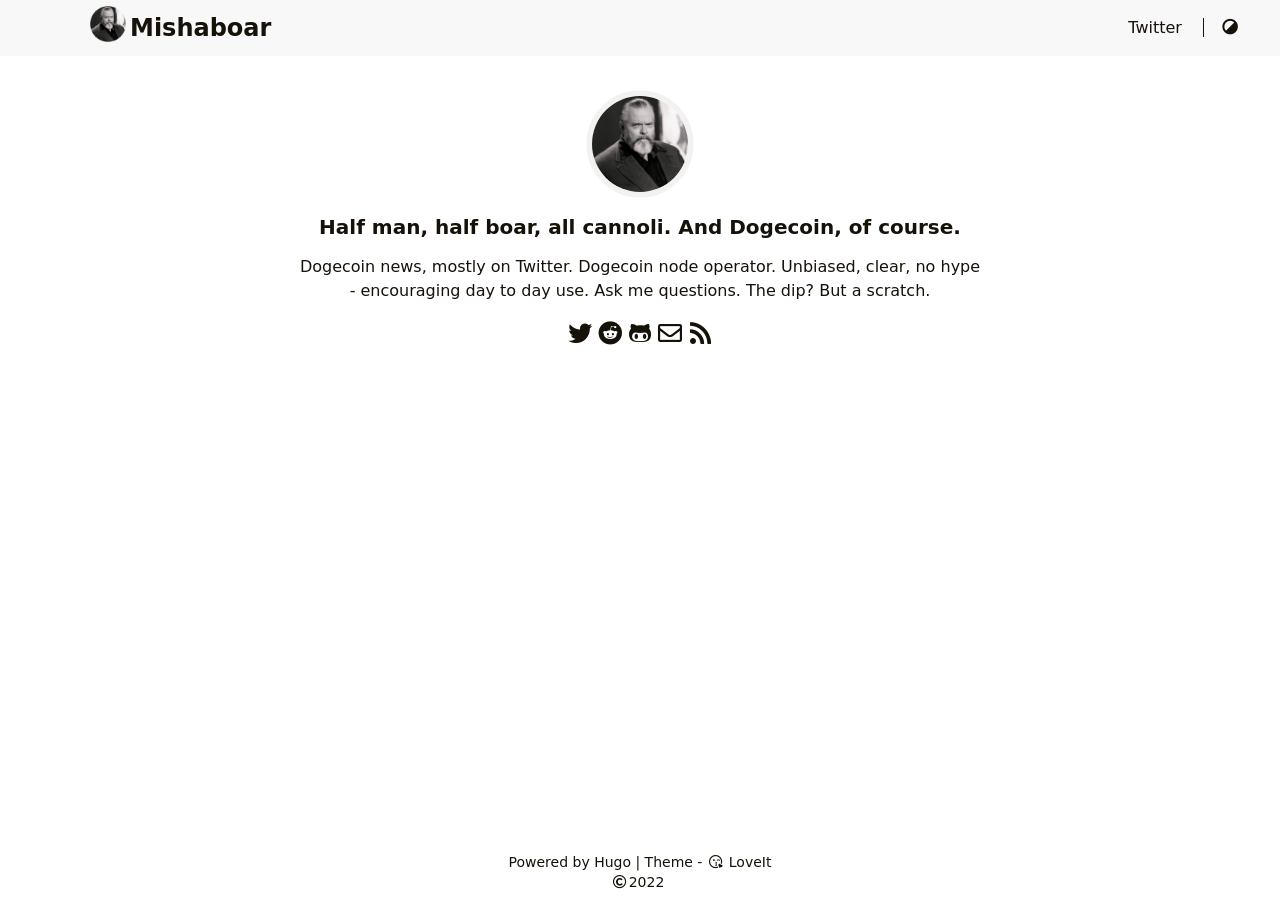
==== index.html @ 0698ad77 "deploy: 605d140dc9fc8129c95aeba8966a17b60a8ecf16" ====
<!doctype html><html lang=en-us><head><meta name=generator content="Hugo 0.96.0"><meta charset=utf-8><meta name=viewport content="width=device-width,initial-scale=1"><meta name=robots content="noodp"><meta http-equiv=x-ua-compatible content="IE=edge, chrome=1"><title>Mishaboar</title><meta name=Description content><meta property="og:title" content="Mishaboar"><meta property="og:description" content><meta property="og:type" content="website"><meta property="og:url" content="http://mishaboar.org/"><meta name=twitter:card content="summary"><meta name=twitter:title content="Mishaboar"><meta name=twitter:description content><meta name=application-name content="Mishaboar"><meta name=apple-mobile-web-app-title content="Mishaboar"><link rel="shortcut icon" type=image/x-icon href=/favicon.ico><link rel=icon type=image/png sizes=32x32 href=/favicon-32x32.png><link rel=icon type=image/png sizes=16x16 href=/favicon-16x16.png><link rel=apple-touch-icon sizes=180x180 href=/apple-touch-icon.png><link rel=manifest href=/site.webmanifest><link rel=canonical href=http://mishaboar.org/><link rel=alternate href=/index.xml type=application/rss+xml title=Mishaboar><link rel=feed href=/index.xml type=application/rss+xml title=Mishaboar><link rel=stylesheet href=/lib/normalize/normalize.min.css><link rel=stylesheet href=/css/style.min.css><link rel=stylesheet href=/lib/fontawesome-free/all.min.css><link rel=stylesheet href=/lib/animate/animate.min.css><script type=application/ld+json>{"@context":"http://schema.org","@type":"WebSite","url":"http:\/\/mishaboar.org\/","inLanguage":"en-us","name":"Mishaboar"}</script></head><body header-desktop=fixed header-mobile=auto><script type=text/javascript>(window.localStorage&&localStorage.getItem("theme")?localStorage.getItem("theme")==="dark":''==="auto"?window.matchMedia("(prefers-color-scheme: dark)").matches:''==="dark")&&document.body.setAttribute("theme","dark")</script><div id=mask></div><div class=wrapper><header class=desktop id=header-desktop><div class=header-wrapper><div class=header-title><a href=/ title=Mishaboar><img class="lazyload logo" src=/svg/loading.min.svg data-src=/images/avatarcircle.png data-srcset="/images/avatarcircle.png, /images/avatarcircle.png 1.5x, /images/avatarcircle.png 2x" data-sizes=auto alt=/images/avatarcircle.png title=/images/avatarcircle.png>Mishaboar</a></div><div class=menu><div class=menu-inner><a class=menu-item href=https://twitter.com/mishaboar/ title="On Twitter" rel="noopener noreffer" target=_blank>Twitter </a><span class="menu-item delimiter"></span><a href=javascript:void(0); class="menu-item theme-switch" title="Switch Theme">
<i class="fas fa-adjust fa-fw"></i></a></div></div></div></header><header class=mobile id=header-mobile><div class=header-container><div class=header-wrapper><div class=header-title><a href=/ title=Mishaboar><img class="lazyload logo" src=/svg/loading.min.svg data-src=/images/avatarcircle.png data-srcset="/images/avatarcircle.png, /images/avatarcircle.png 1.5x, /images/avatarcircle.png 2x" data-sizes=auto alt=/images/avatarcircle.png title=/images/avatarcircle.png>Mishaboar</a></div><div class=menu-toggle id=menu-toggle-mobile><span></span><span></span><span></span></div></div><div class=menu id=menu-mobile><a class=menu-item href=https://twitter.com/mishaboar/ title="On Twitter" rel="noopener noreffer" target=_blank>Twitter</a><a href=javascript:void(0); class="menu-item theme-switch" title="Switch Theme">
<i class="fas fa-adjust fa-fw"></i></a></div></div></header><div class="search-dropdown desktop"><div id=search-dropdown-desktop></div></div><div class="search-dropdown mobile"><div id=search-dropdown-mobile></div></div><main class=main><div class=container><div class="page home" posts><div class=home-profile><div class=home-avatar><a href=https://twitter.com/mishaboar/ title="On Twitter" rel="noopener noreffer" target=_blank><img class=lazyload src=/svg/loading.min.svg data-src=/images/avatar.jpg data-srcset="/images/avatar.jpg, /images/avatar.jpg 1.5x, /images/avatar.jpg 2x" data-sizes=auto alt=/images/avatar.jpg title=/images/avatar.jpg></a></div><h1 class=home-title>Half man, half boar, all cannoli. And Dogecoin, of course.</h1><h2 class=home-subtitle>Dogecoin news, mostly on Twitter. Dogecoin node operator. Unbiased, clear, no hype - encouraging day to day use. Ask me questions. The dip? But a scratch.</h2><div class=links><a href=https://twitter.com/Mishaboar title=Twitter target=_blank rel="noopener noreffer me"><i class="fab fa-twitter fa-fw"></i></a><a href=https://www.reddit.com/user/mishaboar title=Reddit target=_blank rel="noopener noreffer me"><i class="fab fa-reddit fa-fw"></i></a><a href=https://github.com/mishaboar title=GitHub target=_blank rel="noopener noreffer me"><i class="fab fa-github-alt fa-fw"></i></a><a href=mailto:mishaboar@protonmail.com title=Email rel=me><i class="far fa-envelope fa-fw"></i></a><a href=/index.xml title=RSS target=_blank rel="noopener noreffer me"><i class="fas fa-rss fa-fw"></i></a></div></div></div></div></main><footer class=footer><div class=footer-container><div class=footer-line>Powered by <a href=https://gohugo.io/ target=_blank rel="noopener noreffer" title="Hugo 0.96.0">Hugo</a> | Theme - <a href=https://github.com/dillonzq/LoveIt target=_blank rel="noopener noreffer" title="LoveIt 0.2.10"><i class="far fa-kiss-wink-heart fa-fw"></i> LoveIt</a></div><div class=footer-line><i class="far fa-copyright fa-fw"></i><span itemprop=copyrightYear>2022</span><span class=author itemprop=copyrightHolder>&nbsp;<a href=/ target=_blank></a></span></div></div></footer></div><div id=fixed-buttons><a href=# id=back-to-top class=fixed-button title="Back to Top"><i class="fas fa-arrow-up fa-fw"></i>
</a><a href=# id=view-comments class=fixed-button title="View Comments"><i class="fas fa-comment fa-fw"></i></a></div><script type=text/javascript src=/lib/smooth-scroll/smooth-scroll.min.js></script><script type=text/javascript src=/lib/lazysizes/lazysizes.min.js></script><script type=text/javascript src=/lib/clipboard/clipboard.min.js></script><script type=text/javascript>window.config={code:{copyTitle:"Copy to clipboard",maxShownLines:10}}</script><script type=text/javascript src=/js/theme.min.js></script></body></html>
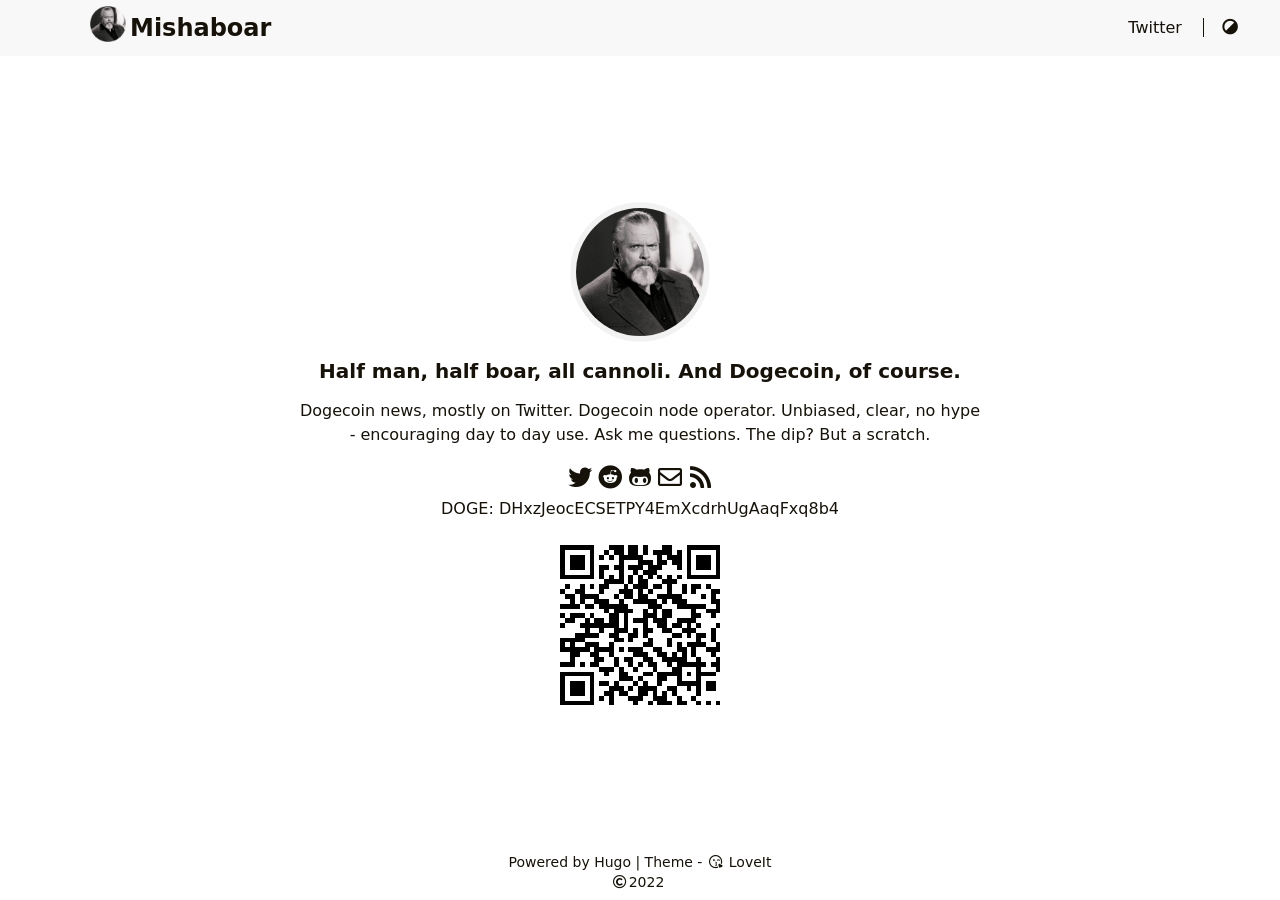
==== commit 562e89de: "deploy: 16e7aa28f2a5f1b173a1ec3cf2cbafde5351d44d" ====
--- a/index.html
+++ b/index.html
@@ -1,4 +1,4 @@
-<!doctype html><html lang=en-us><head><meta name=generator content="Hugo 0.96.0"><meta charset=utf-8><meta name=viewport content="width=device-width,initial-scale=1"><meta name=robots content="noodp"><meta http-equiv=x-ua-compatible content="IE=edge, chrome=1"><title>Mishaboar</title><meta name=Description content><meta property="og:title" content="Mishaboar"><meta property="og:description" content><meta property="og:type" content="website"><meta property="og:url" content="http://mishaboar.org/"><meta name=twitter:card content="summary"><meta name=twitter:title content="Mishaboar"><meta name=twitter:description content><meta name=application-name content="Mishaboar"><meta name=apple-mobile-web-app-title content="Mishaboar"><link rel="shortcut icon" type=image/x-icon href=/favicon.ico><link rel=icon type=image/png sizes=32x32 href=/favicon-32x32.png><link rel=icon type=image/png sizes=16x16 href=/favicon-16x16.png><link rel=apple-touch-icon sizes=180x180 href=/apple-touch-icon.png><link rel=manifest href=/site.webmanifest><link rel=canonical href=http://mishaboar.org/><link rel=alternate href=/index.xml type=application/rss+xml title=Mishaboar><link rel=feed href=/index.xml type=application/rss+xml title=Mishaboar><link rel=stylesheet href=/lib/normalize/normalize.min.css><link rel=stylesheet href=/css/style.min.css><link rel=stylesheet href=/lib/fontawesome-free/all.min.css><link rel=stylesheet href=/lib/animate/animate.min.css><script type=application/ld+json>{"@context":"http://schema.org","@type":"WebSite","url":"http:\/\/mishaboar.org\/","inLanguage":"en-us","name":"Mishaboar"}</script></head><body header-desktop=fixed header-mobile=auto><script type=text/javascript>(window.localStorage&&localStorage.getItem("theme")?localStorage.getItem("theme")==="dark":''==="auto"?window.matchMedia("(prefers-color-scheme: dark)").matches:''==="dark")&&document.body.setAttribute("theme","dark")</script><div id=mask></div><div class=wrapper><header class=desktop id=header-desktop><div class=header-wrapper><div class=header-title><a href=/ title=Mishaboar><img class="lazyload logo" src=/svg/loading.min.svg data-src=/images/avatarcircle.png data-srcset="/images/avatarcircle.png, /images/avatarcircle.png 1.5x, /images/avatarcircle.png 2x" data-sizes=auto alt=/images/avatarcircle.png title=/images/avatarcircle.png>Mishaboar</a></div><div class=menu><div class=menu-inner><a class=menu-item href=https://twitter.com/mishaboar/ title="On Twitter" rel="noopener noreffer" target=_blank>Twitter </a><span class="menu-item delimiter"></span><a href=javascript:void(0); class="menu-item theme-switch" title="Switch Theme">
+<!doctype html><html lang=en-us><head><meta name=generator content="Hugo 0.101.0"><meta charset=utf-8><meta name=viewport content="width=device-width,initial-scale=1"><meta name=robots content="noodp"><meta http-equiv=x-ua-compatible content="IE=edge, chrome=1"><title>Mishaboar</title><meta name=Description content><meta property="og:title" content="Mishaboar"><meta property="og:description" content><meta property="og:type" content="website"><meta property="og:url" content="http://mishaboar.org/"><meta name=twitter:card content="summary"><meta name=twitter:title content="Mishaboar"><meta name=twitter:description content><meta name=application-name content="Mishaboar"><meta name=apple-mobile-web-app-title content="Mishaboar"><link rel="shortcut icon" type=image/x-icon href=/favicon.ico><link rel=icon type=image/png sizes=32x32 href=/favicon-32x32.png><link rel=icon type=image/png sizes=16x16 href=/favicon-16x16.png><link rel=apple-touch-icon sizes=180x180 href=/apple-touch-icon.png><link rel=manifest href=/site.webmanifest><link rel=canonical href=http://mishaboar.org/><link rel=alternate href=/index.xml type=application/rss+xml title=Mishaboar><link rel=feed href=/index.xml type=application/rss+xml title=Mishaboar><link rel=stylesheet href=/lib/normalize/normalize.min.css><link rel=stylesheet href=/css/style.min.css><link rel=stylesheet href=/lib/fontawesome-free/all.min.css><link rel=stylesheet href=/lib/animate/animate.min.css><script type=application/ld+json>{"@context":"http://schema.org","@type":"WebSite","url":"http:\/\/mishaboar.org\/","inLanguage":"en-us","name":"Mishaboar"}</script></head><body header-desktop=fixed header-mobile=auto><script type=text/javascript>(window.localStorage&&localStorage.getItem("theme")?localStorage.getItem("theme")==="dark":""==="auto"?window.matchMedia("(prefers-color-scheme: dark)").matches:""==="dark")&&document.body.setAttribute("theme","dark")</script><div id=mask></div><div class=wrapper><header class=desktop id=header-desktop><div class=header-wrapper><div class=header-title><a href=/ title=Mishaboar><img class="lazyload logo" src=/svg/loading.min.svg data-src=/images/avatarcircle.png data-srcset="/images/avatarcircle.png, /images/avatarcircle.png 1.5x, /images/avatarcircle.png 2x" data-sizes=auto alt=/images/avatarcircle.png title=/images/avatarcircle.png>Mishaboar</a></div><div class=menu><div class=menu-inner><a class=menu-item href=https://twitter.com/mishaboar/ title="On Twitter" rel="noopener noreffer" target=_blank>Twitter </a><span class="menu-item delimiter"></span><a href=javascript:void(0); class="menu-item theme-switch" title="Switch Theme">
 <i class="fas fa-adjust fa-fw"></i></a></div></div></div></header><header class=mobile id=header-mobile><div class=header-container><div class=header-wrapper><div class=header-title><a href=/ title=Mishaboar><img class="lazyload logo" src=/svg/loading.min.svg data-src=/images/avatarcircle.png data-srcset="/images/avatarcircle.png, /images/avatarcircle.png 1.5x, /images/avatarcircle.png 2x" data-sizes=auto alt=/images/avatarcircle.png title=/images/avatarcircle.png>Mishaboar</a></div><div class=menu-toggle id=menu-toggle-mobile><span></span><span></span><span></span></div></div><div class=menu id=menu-mobile><a class=menu-item href=https://twitter.com/mishaboar/ title="On Twitter" rel="noopener noreffer" target=_blank>Twitter</a><a href=javascript:void(0); class="menu-item theme-switch" title="Switch Theme">
-<i class="fas fa-adjust fa-fw"></i></a></div></div></header><div class="search-dropdown desktop"><div id=search-dropdown-desktop></div></div><div class="search-dropdown mobile"><div id=search-dropdown-mobile></div></div><main class=main><div class=container><div class="page home" posts><div class=home-profile><div class=home-avatar><a href=https://twitter.com/mishaboar/ title="On Twitter" rel="noopener noreffer" target=_blank><img class=lazyload src=/svg/loading.min.svg data-src=/images/avatar.jpg data-srcset="/images/avatar.jpg, /images/avatar.jpg 1.5x, /images/avatar.jpg 2x" data-sizes=auto alt=/images/avatar.jpg title=/images/avatar.jpg></a></div><h1 class=home-title>Half man, half boar, all cannoli. And Dogecoin, of course.</h1><h2 class=home-subtitle>Dogecoin news, mostly on Twitter. Dogecoin node operator. Unbiased, clear, no hype - encouraging day to day use. Ask me questions. The dip? But a scratch.</h2><div class=links><a href=https://twitter.com/Mishaboar title=Twitter target=_blank rel="noopener noreffer me"><i class="fab fa-twitter fa-fw"></i></a><a href=https://www.reddit.com/user/mishaboar title=Reddit target=_blank rel="noopener noreffer me"><i class="fab fa-reddit fa-fw"></i></a><a href=https://github.com/mishaboar title=GitHub target=_blank rel="noopener noreffer me"><i class="fab fa-github-alt fa-fw"></i></a><a href=mailto:mishaboar@protonmail.com title=Email rel=me><i class="far fa-envelope fa-fw"></i></a><a href=/index.xml title=RSS target=_blank rel="noopener noreffer me"><i class="fas fa-rss fa-fw"></i></a></div></div></div></div></main><footer class=footer><div class=footer-container><div class=footer-line>Powered by <a href=https://gohugo.io/ target=_blank rel="noopener noreffer" title="Hugo 0.96.0">Hugo</a> | Theme - <a href=https://github.com/dillonzq/LoveIt target=_blank rel="noopener noreffer" title="LoveIt 0.2.10"><i class="far fa-kiss-wink-heart fa-fw"></i> LoveIt</a></div><div class=footer-line><i class="far fa-copyright fa-fw"></i><span itemprop=copyrightYear>2022</span><span class=author itemprop=copyrightHolder>&nbsp;<a href=/ target=_blank></a></span></div></div></footer></div><div id=fixed-buttons><a href=# id=back-to-top class=fixed-button title="Back to Top"><i class="fas fa-arrow-up fa-fw"></i>
+<i class="fas fa-adjust fa-fw"></i></a></div></div></header><div class="search-dropdown desktop"><div id=search-dropdown-desktop></div></div><div class="search-dropdown mobile"><div id=search-dropdown-mobile></div></div><main class=main><div class=container><div class="page home"><div class=home-profile><div class=home-avatar><a href=https://twitter.com/mishaboar/ title="On Twitter" rel="noopener noreffer" target=_blank><img class=lazyload src=/svg/loading.min.svg data-src=/images/avatar.jpg data-srcset="/images/avatar.jpg, /images/avatar.jpg 1.5x, /images/avatar.jpg 2x" data-sizes=auto alt=/images/avatar.jpg title=/images/avatar.jpg></a></div><h1 class=home-title>Half man, half boar, all cannoli. And Dogecoin, of course.</h1><h2 class=home-subtitle>Dogecoin news, mostly on Twitter. Dogecoin node operator. Unbiased, clear, no hype - encouraging day to day use. Ask me questions. The dip? But a scratch.</h2><div class=links><a href=https://twitter.com/Mishaboar title=Twitter target=_blank rel="noopener noreffer me"><i class="fab fa-twitter fa-fw"></i></a><a href=https://www.reddit.com/user/mishaboar title=Reddit target=_blank rel="noopener noreffer me"><i class="fab fa-reddit fa-fw"></i></a><a href=https://github.com/mishaboar title=GitHub target=_blank rel="noopener noreffer me"><i class="fab fa-github-alt fa-fw"></i></a><a href=mailto:mishaboar@protonmail.com title=Email rel=me><i class="far fa-envelope fa-fw"></i></a><a href=/index.xml title=RSS target=_blank rel="noopener noreffer me"><i class="fas fa-rss fa-fw"></i></a></div><div class=single><div class=content id=content>DOGE: DHxzJeocECSETPY4EmXcdrhUgAaqFxq8b4<br><img class=lazy src=/images/qr.png data-src=/images/qr.png alt=Image></div></div></div></div></div></main><footer class=footer><div class=footer-container><div class=footer-line>Powered by <a href=https://gohugo.io/ target=_blank rel="noopener noreffer" title="Hugo 0.101.0">Hugo</a> | Theme - <a href=https://github.com/dillonzq/LoveIt target=_blank rel="noopener noreffer" title="LoveIt 0.2.10"><i class="far fa-kiss-wink-heart fa-fw"></i> LoveIt</a></div><div class=footer-line><i class="far fa-copyright fa-fw"></i><span itemprop=copyrightYear>2022</span><span class=author itemprop=copyrightHolder>&nbsp;<a href=/ target=_blank></a></span></div></div></footer></div><div id=fixed-buttons><a href=# id=back-to-top class=fixed-button title="Back to Top"><i class="fas fa-arrow-up fa-fw"></i>
 </a><a href=# id=view-comments class=fixed-button title="View Comments"><i class="fas fa-comment fa-fw"></i></a></div><script type=text/javascript src=/lib/smooth-scroll/smooth-scroll.min.js></script><script type=text/javascript src=/lib/lazysizes/lazysizes.min.js></script><script type=text/javascript src=/lib/clipboard/clipboard.min.js></script><script type=text/javascript>window.config={code:{copyTitle:"Copy to clipboard",maxShownLines:10}}</script><script type=text/javascript src=/js/theme.min.js></script></body></html>
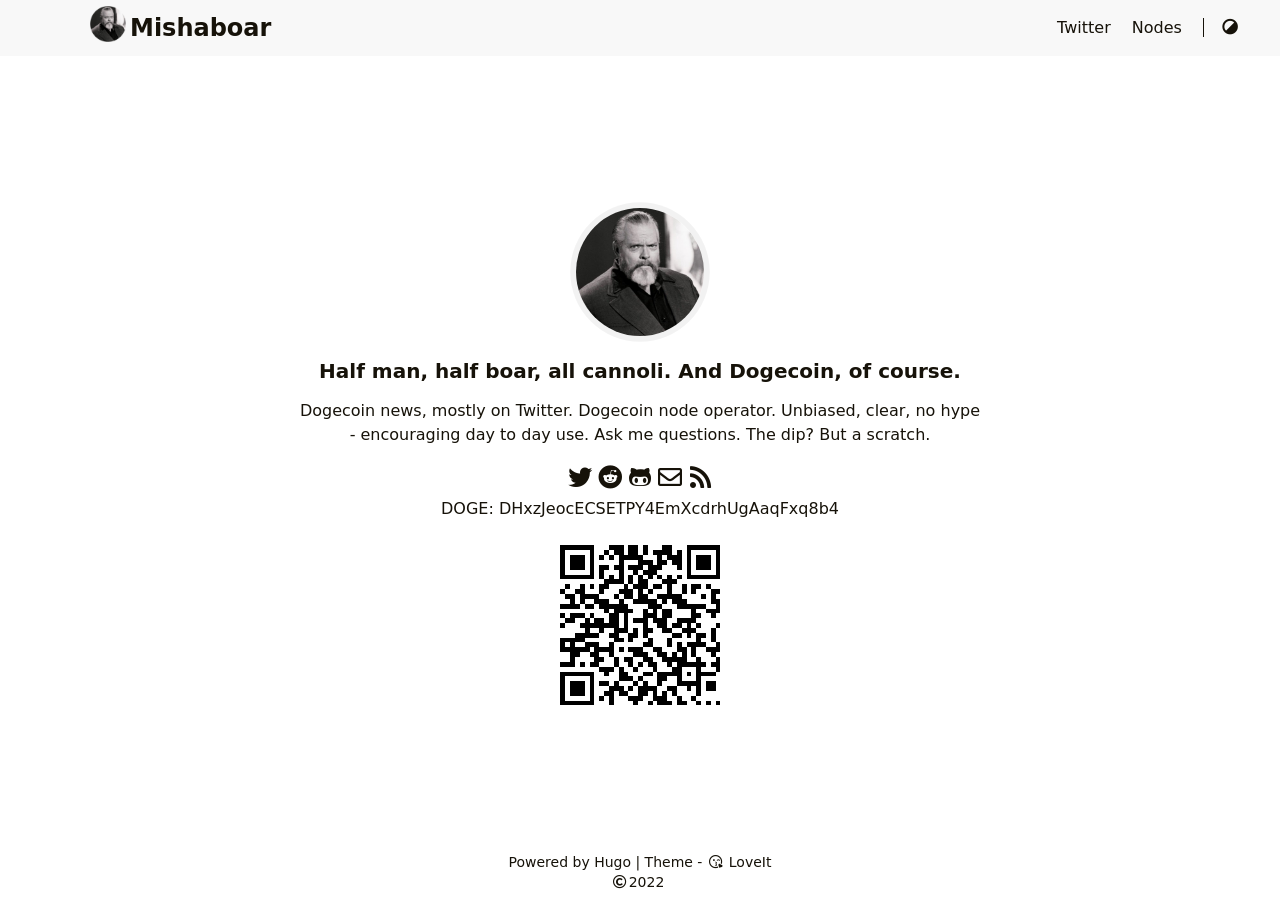
==== commit 1bcf46d0: "deploy: d89f5fe80a4651eb598e791f1cb27b2f8cdc40c7" ====
--- a/index.html
+++ b/index.html
@@ -1,4 +1,4 @@
-<!doctype html><html lang=en-us><head><meta name=generator content="Hugo 0.101.0"><meta charset=utf-8><meta name=viewport content="width=device-width,initial-scale=1"><meta name=robots content="noodp"><meta http-equiv=x-ua-compatible content="IE=edge, chrome=1"><title>Mishaboar</title><meta name=Description content><meta property="og:title" content="Mishaboar"><meta property="og:description" content><meta property="og:type" content="website"><meta property="og:url" content="http://mishaboar.org/"><meta name=twitter:card content="summary"><meta name=twitter:title content="Mishaboar"><meta name=twitter:description content><meta name=application-name content="Mishaboar"><meta name=apple-mobile-web-app-title content="Mishaboar"><link rel="shortcut icon" type=image/x-icon href=/favicon.ico><link rel=icon type=image/png sizes=32x32 href=/favicon-32x32.png><link rel=icon type=image/png sizes=16x16 href=/favicon-16x16.png><link rel=apple-touch-icon sizes=180x180 href=/apple-touch-icon.png><link rel=manifest href=/site.webmanifest><link rel=canonical href=http://mishaboar.org/><link rel=alternate href=/index.xml type=application/rss+xml title=Mishaboar><link rel=feed href=/index.xml type=application/rss+xml title=Mishaboar><link rel=stylesheet href=/lib/normalize/normalize.min.css><link rel=stylesheet href=/css/style.min.css><link rel=stylesheet href=/lib/fontawesome-free/all.min.css><link rel=stylesheet href=/lib/animate/animate.min.css><script type=application/ld+json>{"@context":"http://schema.org","@type":"WebSite","url":"http:\/\/mishaboar.org\/","inLanguage":"en-us","name":"Mishaboar"}</script></head><body header-desktop=fixed header-mobile=auto><script type=text/javascript>(window.localStorage&&localStorage.getItem("theme")?localStorage.getItem("theme")==="dark":""==="auto"?window.matchMedia("(prefers-color-scheme: dark)").matches:""==="dark")&&document.body.setAttribute("theme","dark")</script><div id=mask></div><div class=wrapper><header class=desktop id=header-desktop><div class=header-wrapper><div class=header-title><a href=/ title=Mishaboar><img class="lazyload logo" src=/svg/loading.min.svg data-src=/images/avatarcircle.png data-srcset="/images/avatarcircle.png, /images/avatarcircle.png 1.5x, /images/avatarcircle.png 2x" data-sizes=auto alt=/images/avatarcircle.png title=/images/avatarcircle.png>Mishaboar</a></div><div class=menu><div class=menu-inner><a class=menu-item href=https://twitter.com/mishaboar/ title="On Twitter" rel="noopener noreffer" target=_blank>Twitter </a><span class="menu-item delimiter"></span><a href=javascript:void(0); class="menu-item theme-switch" title="Switch Theme">
-<i class="fas fa-adjust fa-fw"></i></a></div></div></div></header><header class=mobile id=header-mobile><div class=header-container><div class=header-wrapper><div class=header-title><a href=/ title=Mishaboar><img class="lazyload logo" src=/svg/loading.min.svg data-src=/images/avatarcircle.png data-srcset="/images/avatarcircle.png, /images/avatarcircle.png 1.5x, /images/avatarcircle.png 2x" data-sizes=auto alt=/images/avatarcircle.png title=/images/avatarcircle.png>Mishaboar</a></div><div class=menu-toggle id=menu-toggle-mobile><span></span><span></span><span></span></div></div><div class=menu id=menu-mobile><a class=menu-item href=https://twitter.com/mishaboar/ title="On Twitter" rel="noopener noreffer" target=_blank>Twitter</a><a href=javascript:void(0); class="menu-item theme-switch" title="Switch Theme">
+<!doctype html><html lang=en-us><head><meta name=generator content="Hugo 0.101.0"><meta charset=utf-8><meta name=viewport content="width=device-width,initial-scale=1"><meta name=robots content="noodp"><meta http-equiv=x-ua-compatible content="IE=edge, chrome=1"><title>Mishaboar</title><meta name=Description content><meta property="og:title" content="Mishaboar"><meta property="og:description" content><meta property="og:type" content="website"><meta property="og:url" content="http://mishaboar.org/"><meta name=twitter:card content="summary"><meta name=twitter:title content="Mishaboar"><meta name=twitter:description content><meta name=application-name content="Mishaboar"><meta name=apple-mobile-web-app-title content="Mishaboar"><link rel="shortcut icon" type=image/x-icon href=/favicon.ico><link rel=icon type=image/png sizes=32x32 href=/favicon-32x32.png><link rel=icon type=image/png sizes=16x16 href=/favicon-16x16.png><link rel=apple-touch-icon sizes=180x180 href=/apple-touch-icon.png><link rel=manifest href=/site.webmanifest><link rel=canonical href=http://mishaboar.org/><link rel=alternate href=/index.xml type=application/rss+xml title=Mishaboar><link rel=feed href=/index.xml type=application/rss+xml title=Mishaboar><link rel=stylesheet href=/lib/normalize/normalize.min.css><link rel=stylesheet href=/css/style.min.css><link rel=stylesheet href=/lib/fontawesome-free/all.min.css><link rel=stylesheet href=/lib/animate/animate.min.css><script type=application/ld+json>{"@context":"http://schema.org","@type":"WebSite","url":"http:\/\/mishaboar.org\/","inLanguage":"en-us","name":"Mishaboar"}</script></head><body header-desktop=fixed header-mobile=auto><script type=text/javascript>(window.localStorage&&localStorage.getItem("theme")?localStorage.getItem("theme")==="dark":""==="auto"?window.matchMedia("(prefers-color-scheme: dark)").matches:""==="dark")&&document.body.setAttribute("theme","dark")</script><div id=mask></div><div class=wrapper><header class=desktop id=header-desktop><div class=header-wrapper><div class=header-title><a href=/ title=Mishaboar><img class="lazyload logo" src=/svg/loading.min.svg data-src=/images/avatarcircle.png data-srcset="/images/avatarcircle.png, /images/avatarcircle.png 1.5x, /images/avatarcircle.png 2x" data-sizes=auto alt=/images/avatarcircle.png title=/images/avatarcircle.png>Mishaboar</a></div><div class=menu><div class=menu-inner><a class=menu-item href=https://twitter.com/mishaboar/ title="On Twitter" rel="noopener noreffer" target=_blank>Twitter </a><a class=menu-item href=https://nodes.dogebeard.com/ title="Nodes 1-5" rel="noopener noreffer" target=_blank>Nodes </a><span class="menu-item delimiter"></span><a href=javascript:void(0); class="menu-item theme-switch" title="Switch Theme">
+<i class="fas fa-adjust fa-fw"></i></a></div></div></div></header><header class=mobile id=header-mobile><div class=header-container><div class=header-wrapper><div class=header-title><a href=/ title=Mishaboar><img class="lazyload logo" src=/svg/loading.min.svg data-src=/images/avatarcircle.png data-srcset="/images/avatarcircle.png, /images/avatarcircle.png 1.5x, /images/avatarcircle.png 2x" data-sizes=auto alt=/images/avatarcircle.png title=/images/avatarcircle.png>Mishaboar</a></div><div class=menu-toggle id=menu-toggle-mobile><span></span><span></span><span></span></div></div><div class=menu id=menu-mobile><a class=menu-item href=https://twitter.com/mishaboar/ title="On Twitter" rel="noopener noreffer" target=_blank>Twitter</a><a class=menu-item href=https://nodes.dogebeard.com/ title="Nodes 1-5" rel="noopener noreffer" target=_blank>Nodes</a><a href=javascript:void(0); class="menu-item theme-switch" title="Switch Theme">
 <i class="fas fa-adjust fa-fw"></i></a></div></div></header><div class="search-dropdown desktop"><div id=search-dropdown-desktop></div></div><div class="search-dropdown mobile"><div id=search-dropdown-mobile></div></div><main class=main><div class=container><div class="page home"><div class=home-profile><div class=home-avatar><a href=https://twitter.com/mishaboar/ title="On Twitter" rel="noopener noreffer" target=_blank><img class=lazyload src=/svg/loading.min.svg data-src=/images/avatar.jpg data-srcset="/images/avatar.jpg, /images/avatar.jpg 1.5x, /images/avatar.jpg 2x" data-sizes=auto alt=/images/avatar.jpg title=/images/avatar.jpg></a></div><h1 class=home-title>Half man, half boar, all cannoli. And Dogecoin, of course.</h1><h2 class=home-subtitle>Dogecoin news, mostly on Twitter. Dogecoin node operator. Unbiased, clear, no hype - encouraging day to day use. Ask me questions. The dip? But a scratch.</h2><div class=links><a href=https://twitter.com/Mishaboar title=Twitter target=_blank rel="noopener noreffer me"><i class="fab fa-twitter fa-fw"></i></a><a href=https://www.reddit.com/user/mishaboar title=Reddit target=_blank rel="noopener noreffer me"><i class="fab fa-reddit fa-fw"></i></a><a href=https://github.com/mishaboar title=GitHub target=_blank rel="noopener noreffer me"><i class="fab fa-github-alt fa-fw"></i></a><a href=mailto:mishaboar@protonmail.com title=Email rel=me><i class="far fa-envelope fa-fw"></i></a><a href=/index.xml title=RSS target=_blank rel="noopener noreffer me"><i class="fas fa-rss fa-fw"></i></a></div><div class=single><div class=content id=content>DOGE: DHxzJeocECSETPY4EmXcdrhUgAaqFxq8b4<br><img class=lazy src=/images/qr.png data-src=/images/qr.png alt=Image></div></div></div></div></div></main><footer class=footer><div class=footer-container><div class=footer-line>Powered by <a href=https://gohugo.io/ target=_blank rel="noopener noreffer" title="Hugo 0.101.0">Hugo</a> | Theme - <a href=https://github.com/dillonzq/LoveIt target=_blank rel="noopener noreffer" title="LoveIt 0.2.10"><i class="far fa-kiss-wink-heart fa-fw"></i> LoveIt</a></div><div class=footer-line><i class="far fa-copyright fa-fw"></i><span itemprop=copyrightYear>2022</span><span class=author itemprop=copyrightHolder>&nbsp;<a href=/ target=_blank></a></span></div></div></footer></div><div id=fixed-buttons><a href=# id=back-to-top class=fixed-button title="Back to Top"><i class="fas fa-arrow-up fa-fw"></i>
 </a><a href=# id=view-comments class=fixed-button title="View Comments"><i class="fas fa-comment fa-fw"></i></a></div><script type=text/javascript src=/lib/smooth-scroll/smooth-scroll.min.js></script><script type=text/javascript src=/lib/lazysizes/lazysizes.min.js></script><script type=text/javascript src=/lib/clipboard/clipboard.min.js></script><script type=text/javascript>window.config={code:{copyTitle:"Copy to clipboard",maxShownLines:10}}</script><script type=text/javascript src=/js/theme.min.js></script></body></html>
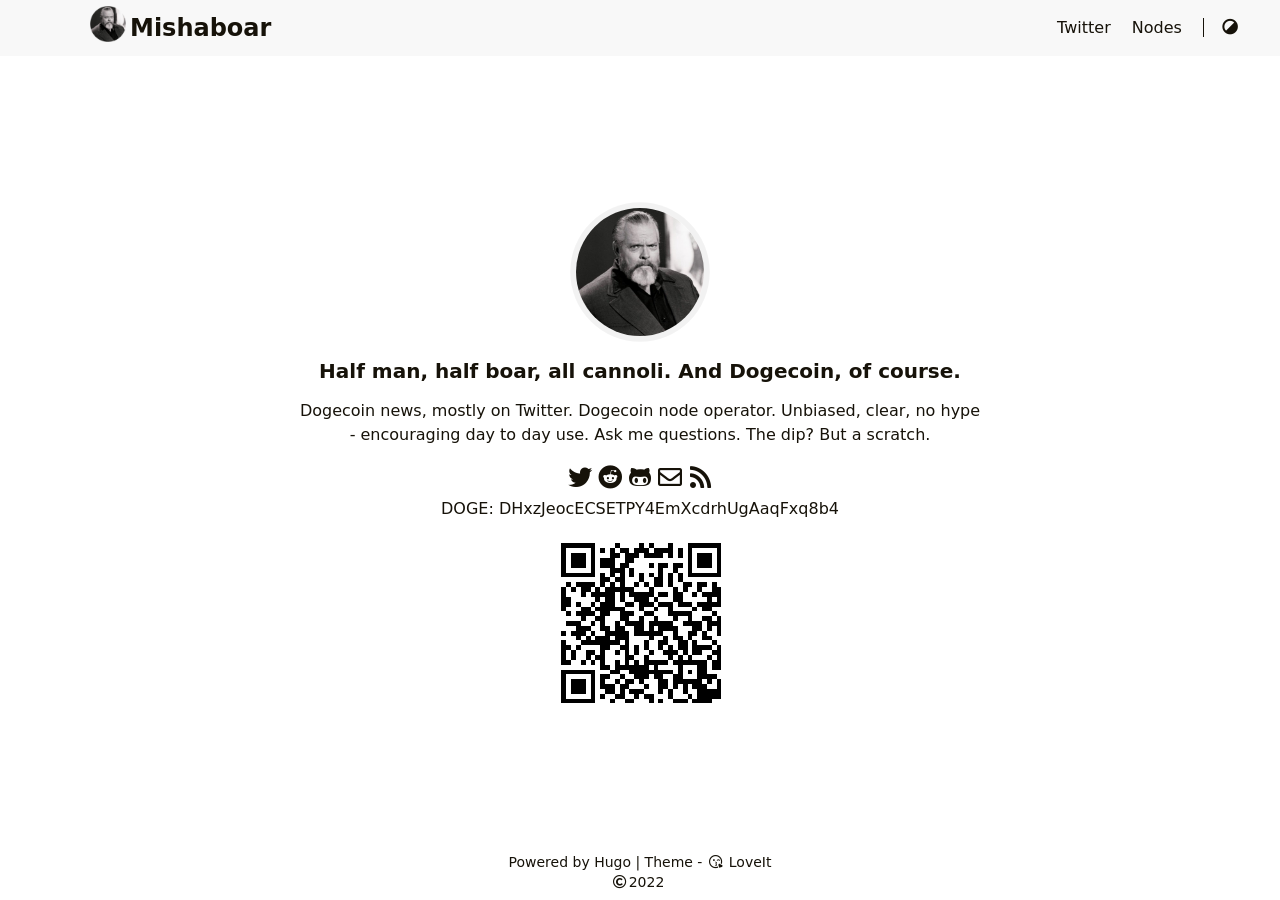
==== commit dbdc0667: "deploy: 8097a6bd0fc8c50203715016a0d4de8c6745993a" ====
--- a/index.html
+++ b/index.html
@@ -1,4 +1,4 @@
-<!doctype html><html lang=en-us><head><meta name=generator content="Hugo 0.101.0"><meta charset=utf-8><meta name=viewport content="width=device-width,initial-scale=1"><meta name=robots content="noodp"><meta http-equiv=x-ua-compatible content="IE=edge, chrome=1"><title>Mishaboar</title><meta name=Description content><meta property="og:title" content="Mishaboar"><meta property="og:description" content><meta property="og:type" content="website"><meta property="og:url" content="http://mishaboar.org/"><meta name=twitter:card content="summary"><meta name=twitter:title content="Mishaboar"><meta name=twitter:description content><meta name=application-name content="Mishaboar"><meta name=apple-mobile-web-app-title content="Mishaboar"><link rel="shortcut icon" type=image/x-icon href=/favicon.ico><link rel=icon type=image/png sizes=32x32 href=/favicon-32x32.png><link rel=icon type=image/png sizes=16x16 href=/favicon-16x16.png><link rel=apple-touch-icon sizes=180x180 href=/apple-touch-icon.png><link rel=manifest href=/site.webmanifest><link rel=canonical href=http://mishaboar.org/><link rel=alternate href=/index.xml type=application/rss+xml title=Mishaboar><link rel=feed href=/index.xml type=application/rss+xml title=Mishaboar><link rel=stylesheet href=/lib/normalize/normalize.min.css><link rel=stylesheet href=/css/style.min.css><link rel=stylesheet href=/lib/fontawesome-free/all.min.css><link rel=stylesheet href=/lib/animate/animate.min.css><script type=application/ld+json>{"@context":"http://schema.org","@type":"WebSite","url":"http:\/\/mishaboar.org\/","inLanguage":"en-us","name":"Mishaboar"}</script></head><body header-desktop=fixed header-mobile=auto><script type=text/javascript>(window.localStorage&&localStorage.getItem("theme")?localStorage.getItem("theme")==="dark":""==="auto"?window.matchMedia("(prefers-color-scheme: dark)").matches:""==="dark")&&document.body.setAttribute("theme","dark")</script><div id=mask></div><div class=wrapper><header class=desktop id=header-desktop><div class=header-wrapper><div class=header-title><a href=/ title=Mishaboar><img class="lazyload logo" src=/svg/loading.min.svg data-src=/images/avatarcircle.png data-srcset="/images/avatarcircle.png, /images/avatarcircle.png 1.5x, /images/avatarcircle.png 2x" data-sizes=auto alt=/images/avatarcircle.png title=/images/avatarcircle.png>Mishaboar</a></div><div class=menu><div class=menu-inner><a class=menu-item href=https://twitter.com/mishaboar/ title="On Twitter" rel="noopener noreffer" target=_blank>Twitter </a><a class=menu-item href=https://nodes.dogebeard.com/ title="Nodes 1-5" rel="noopener noreffer" target=_blank>Nodes </a><span class="menu-item delimiter"></span><a href=javascript:void(0); class="menu-item theme-switch" title="Switch Theme">
+<!doctype html><html lang=en-us><head><meta name=generator content="Hugo 0.108.0"><meta charset=utf-8><meta name=viewport content="width=device-width,initial-scale=1"><meta name=robots content="noodp"><meta http-equiv=x-ua-compatible content="IE=edge, chrome=1"><title>Mishaboar</title><meta name=Description content><meta property="og:title" content="Mishaboar"><meta property="og:description" content><meta property="og:type" content="website"><meta property="og:url" content="http://mishaboar.org/"><meta name=twitter:card content="summary"><meta name=twitter:title content="Mishaboar"><meta name=twitter:description content><meta name=application-name content="Mishaboar"><meta name=apple-mobile-web-app-title content="Mishaboar"><link rel="shortcut icon" type=image/x-icon href=/favicon.ico><link rel=icon type=image/png sizes=32x32 href=/favicon-32x32.png><link rel=icon type=image/png sizes=16x16 href=/favicon-16x16.png><link rel=apple-touch-icon sizes=180x180 href=/apple-touch-icon.png><link rel=manifest href=/site.webmanifest><link rel=canonical href=http://mishaboar.org/><link rel=alternate href=/index.xml type=application/rss+xml title=Mishaboar><link rel=feed href=/index.xml type=application/rss+xml title=Mishaboar><link rel=stylesheet href=/lib/normalize/normalize.min.css><link rel=stylesheet href=/css/style.min.css><link rel=stylesheet href=/lib/fontawesome-free/all.min.css><link rel=stylesheet href=/lib/animate/animate.min.css><script type=application/ld+json>{"@context":"http://schema.org","@type":"WebSite","url":"http:\/\/mishaboar.org\/","inLanguage":"en-us","name":"Mishaboar"}</script></head><body header-desktop=fixed header-mobile=auto><script type=text/javascript>(window.localStorage&&localStorage.getItem("theme")?localStorage.getItem("theme")==="dark":""==="auto"?window.matchMedia("(prefers-color-scheme: dark)").matches:""==="dark")&&document.body.setAttribute("theme","dark")</script><div id=mask></div><div class=wrapper><header class=desktop id=header-desktop><div class=header-wrapper><div class=header-title><a href=/ title=Mishaboar><img class="lazyload logo" src=/svg/loading.min.svg data-src=/images/avatarcircle.png data-srcset="/images/avatarcircle.png, /images/avatarcircle.png 1.5x, /images/avatarcircle.png 2x" data-sizes=auto alt=/images/avatarcircle.png title=/images/avatarcircle.png>Mishaboar</a></div><div class=menu><div class=menu-inner><a class=menu-item href=https://twitter.com/mishaboar/ title="On Twitter" rel="noopener noreffer" target=_blank>Twitter </a><a class=menu-item href=https://nodes.dogebeard.com/ title="Nodes 1-5" rel="noopener noreffer" target=_blank>Nodes </a><span class="menu-item delimiter"></span><a href=javascript:void(0); class="menu-item theme-switch" title="Switch Theme">
 <i class="fas fa-adjust fa-fw"></i></a></div></div></div></header><header class=mobile id=header-mobile><div class=header-container><div class=header-wrapper><div class=header-title><a href=/ title=Mishaboar><img class="lazyload logo" src=/svg/loading.min.svg data-src=/images/avatarcircle.png data-srcset="/images/avatarcircle.png, /images/avatarcircle.png 1.5x, /images/avatarcircle.png 2x" data-sizes=auto alt=/images/avatarcircle.png title=/images/avatarcircle.png>Mishaboar</a></div><div class=menu-toggle id=menu-toggle-mobile><span></span><span></span><span></span></div></div><div class=menu id=menu-mobile><a class=menu-item href=https://twitter.com/mishaboar/ title="On Twitter" rel="noopener noreffer" target=_blank>Twitter</a><a class=menu-item href=https://nodes.dogebeard.com/ title="Nodes 1-5" rel="noopener noreffer" target=_blank>Nodes</a><a href=javascript:void(0); class="menu-item theme-switch" title="Switch Theme">
-<i class="fas fa-adjust fa-fw"></i></a></div></div></header><div class="search-dropdown desktop"><div id=search-dropdown-desktop></div></div><div class="search-dropdown mobile"><div id=search-dropdown-mobile></div></div><main class=main><div class=container><div class="page home"><div class=home-profile><div class=home-avatar><a href=https://twitter.com/mishaboar/ title="On Twitter" rel="noopener noreffer" target=_blank><img class=lazyload src=/svg/loading.min.svg data-src=/images/avatar.jpg data-srcset="/images/avatar.jpg, /images/avatar.jpg 1.5x, /images/avatar.jpg 2x" data-sizes=auto alt=/images/avatar.jpg title=/images/avatar.jpg></a></div><h1 class=home-title>Half man, half boar, all cannoli. And Dogecoin, of course.</h1><h2 class=home-subtitle>Dogecoin news, mostly on Twitter. Dogecoin node operator. Unbiased, clear, no hype - encouraging day to day use. Ask me questions. The dip? But a scratch.</h2><div class=links><a href=https://twitter.com/Mishaboar title=Twitter target=_blank rel="noopener noreffer me"><i class="fab fa-twitter fa-fw"></i></a><a href=https://www.reddit.com/user/mishaboar title=Reddit target=_blank rel="noopener noreffer me"><i class="fab fa-reddit fa-fw"></i></a><a href=https://github.com/mishaboar title=GitHub target=_blank rel="noopener noreffer me"><i class="fab fa-github-alt fa-fw"></i></a><a href=mailto:mishaboar@protonmail.com title=Email rel=me><i class="far fa-envelope fa-fw"></i></a><a href=/index.xml title=RSS target=_blank rel="noopener noreffer me"><i class="fas fa-rss fa-fw"></i></a></div><div class=single><div class=content id=content>DOGE: DHxzJeocECSETPY4EmXcdrhUgAaqFxq8b4<br><img class=lazy src=/images/qr.png data-src=/images/qr.png alt=Image></div></div></div></div></div></main><footer class=footer><div class=footer-container><div class=footer-line>Powered by <a href=https://gohugo.io/ target=_blank rel="noopener noreffer" title="Hugo 0.101.0">Hugo</a> | Theme - <a href=https://github.com/dillonzq/LoveIt target=_blank rel="noopener noreffer" title="LoveIt 0.2.10"><i class="far fa-kiss-wink-heart fa-fw"></i> LoveIt</a></div><div class=footer-line><i class="far fa-copyright fa-fw"></i><span itemprop=copyrightYear>2022</span><span class=author itemprop=copyrightHolder>&nbsp;<a href=/ target=_blank></a></span></div></div></footer></div><div id=fixed-buttons><a href=# id=back-to-top class=fixed-button title="Back to Top"><i class="fas fa-arrow-up fa-fw"></i>
+<i class="fas fa-adjust fa-fw"></i></a></div></div></header><div class="search-dropdown desktop"><div id=search-dropdown-desktop></div></div><div class="search-dropdown mobile"><div id=search-dropdown-mobile></div></div><main class=main><div class=container><div class="page home"><div class=home-profile><div class=home-avatar><a href=https://twitter.com/mishaboar/ title="On Twitter" rel="noopener noreffer" target=_blank><img class=lazyload src=/svg/loading.min.svg data-src=/images/avatar.jpg data-srcset="/images/avatar.jpg, /images/avatar.jpg 1.5x, /images/avatar.jpg 2x" data-sizes=auto alt=/images/avatar.jpg title=/images/avatar.jpg></a></div><h1 class=home-title>Half man, half boar, all cannoli. And Dogecoin, of course.</h1><h2 class=home-subtitle>Dogecoin news, mostly on Twitter. Dogecoin node operator. Unbiased, clear, no hype - encouraging day to day use. Ask me questions. The dip? But a scratch.</h2><div class=links><a href=https://twitter.com/Mishaboar title=Twitter target=_blank rel="noopener noreffer me"><i class="fab fa-twitter fa-fw"></i></a><a href=https://www.reddit.com/user/mishaboar title=Reddit target=_blank rel="noopener noreffer me"><i class="fab fa-reddit fa-fw"></i></a><a href=https://github.com/mishaboar title=GitHub target=_blank rel="noopener noreffer me"><i class="fab fa-github-alt fa-fw"></i></a><a href=mailto:mishaboar@protonmail.com title=Email rel=me><i class="far fa-envelope fa-fw"></i></a><a href=/index.xml title=RSS target=_blank rel="noopener noreffer me"><i class="fas fa-rss fa-fw"></i></a></div><div class=single><div class=content id=content>DOGE: DHxzJeocECSETPY4EmXcdrhUgAaqFxq8b4<br><img class=lazy src=/images/qr.png data-src=/images/qr.png alt=Image></div></div></div></div></div></main><footer class=footer><div class=footer-container><div class=footer-line>Powered by <a href=https://gohugo.io/ target=_blank rel="noopener noreffer" title="Hugo 0.108.0">Hugo</a> | Theme - <a href=https://github.com/dillonzq/LoveIt target=_blank rel="noopener noreffer" title="LoveIt 0.2.10"><i class="far fa-kiss-wink-heart fa-fw"></i> LoveIt</a></div><div class=footer-line><i class="far fa-copyright fa-fw"></i><span itemprop=copyrightYear>2022</span><span class=author itemprop=copyrightHolder>&nbsp;<a href=/ target=_blank></a></span></div></div></footer></div><div id=fixed-buttons><a href=# id=back-to-top class=fixed-button title="Back to Top"><i class="fas fa-arrow-up fa-fw"></i>
 </a><a href=# id=view-comments class=fixed-button title="View Comments"><i class="fas fa-comment fa-fw"></i></a></div><script type=text/javascript src=/lib/smooth-scroll/smooth-scroll.min.js></script><script type=text/javascript src=/lib/lazysizes/lazysizes.min.js></script><script type=text/javascript src=/lib/clipboard/clipboard.min.js></script><script type=text/javascript>window.config={code:{copyTitle:"Copy to clipboard",maxShownLines:10}}</script><script type=text/javascript src=/js/theme.min.js></script></body></html>
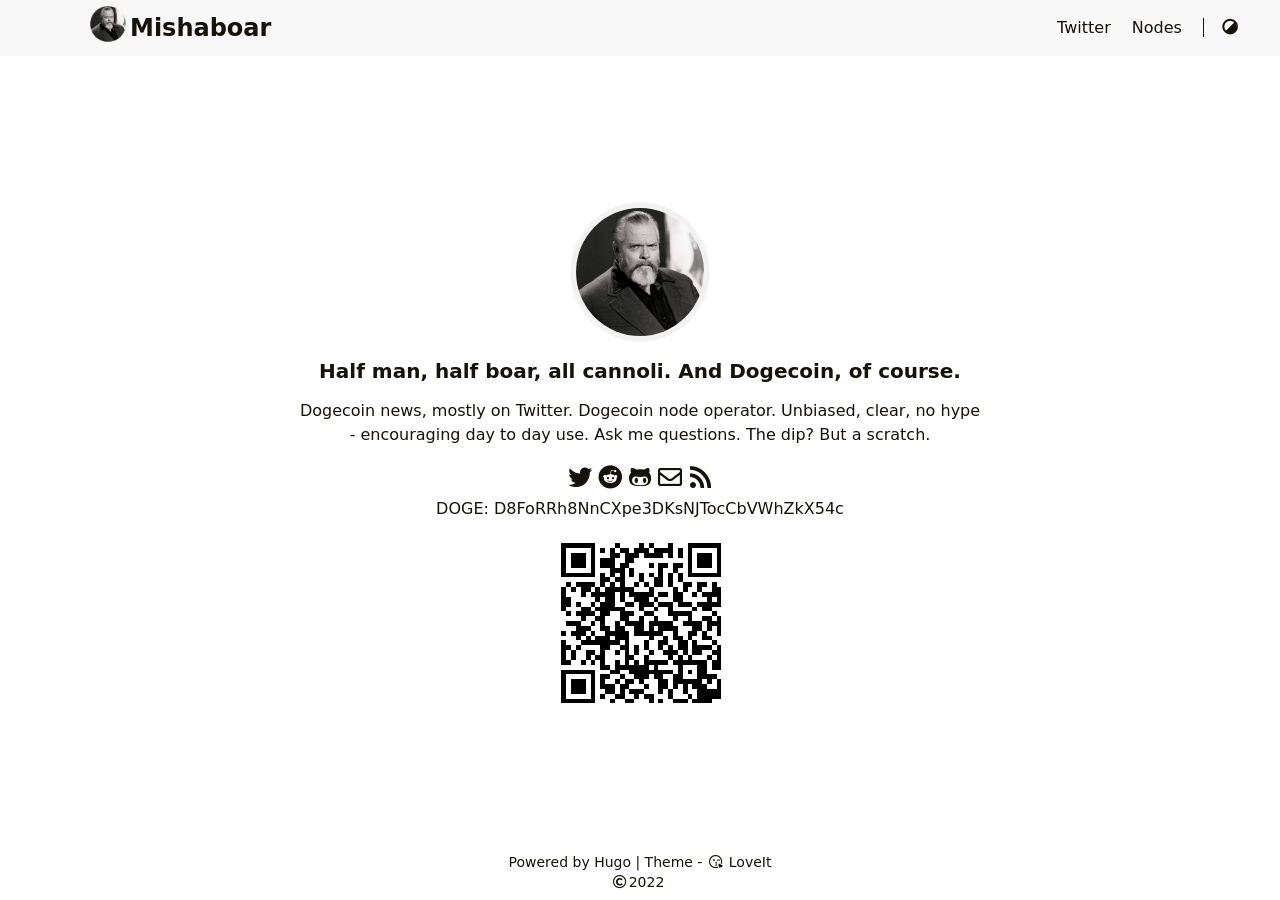
==== commit 4e307e45: "deploy: 4ee259cf0d6b38ffb73e251d67f38faee49fd62f" ====
--- a/index.html
+++ b/index.html
@@ -1,4 +1,4 @@
 <!doctype html><html lang=en-us><head><meta name=generator content="Hugo 0.108.0"><meta charset=utf-8><meta name=viewport content="width=device-width,initial-scale=1"><meta name=robots content="noodp"><meta http-equiv=x-ua-compatible content="IE=edge, chrome=1"><title>Mishaboar</title><meta name=Description content><meta property="og:title" content="Mishaboar"><meta property="og:description" content><meta property="og:type" content="website"><meta property="og:url" content="http://mishaboar.org/"><meta name=twitter:card content="summary"><meta name=twitter:title content="Mishaboar"><meta name=twitter:description content><meta name=application-name content="Mishaboar"><meta name=apple-mobile-web-app-title content="Mishaboar"><link rel="shortcut icon" type=image/x-icon href=/favicon.ico><link rel=icon type=image/png sizes=32x32 href=/favicon-32x32.png><link rel=icon type=image/png sizes=16x16 href=/favicon-16x16.png><link rel=apple-touch-icon sizes=180x180 href=/apple-touch-icon.png><link rel=manifest href=/site.webmanifest><link rel=canonical href=http://mishaboar.org/><link rel=alternate href=/index.xml type=application/rss+xml title=Mishaboar><link rel=feed href=/index.xml type=application/rss+xml title=Mishaboar><link rel=stylesheet href=/lib/normalize/normalize.min.css><link rel=stylesheet href=/css/style.min.css><link rel=stylesheet href=/lib/fontawesome-free/all.min.css><link rel=stylesheet href=/lib/animate/animate.min.css><script type=application/ld+json>{"@context":"http://schema.org","@type":"WebSite","url":"http:\/\/mishaboar.org\/","inLanguage":"en-us","name":"Mishaboar"}</script></head><body header-desktop=fixed header-mobile=auto><script type=text/javascript>(window.localStorage&&localStorage.getItem("theme")?localStorage.getItem("theme")==="dark":""==="auto"?window.matchMedia("(prefers-color-scheme: dark)").matches:""==="dark")&&document.body.setAttribute("theme","dark")</script><div id=mask></div><div class=wrapper><header class=desktop id=header-desktop><div class=header-wrapper><div class=header-title><a href=/ title=Mishaboar><img class="lazyload logo" src=/svg/loading.min.svg data-src=/images/avatarcircle.png data-srcset="/images/avatarcircle.png, /images/avatarcircle.png 1.5x, /images/avatarcircle.png 2x" data-sizes=auto alt=/images/avatarcircle.png title=/images/avatarcircle.png>Mishaboar</a></div><div class=menu><div class=menu-inner><a class=menu-item href=https://twitter.com/mishaboar/ title="On Twitter" rel="noopener noreffer" target=_blank>Twitter </a><a class=menu-item href=https://nodes.dogebeard.com/ title="Nodes 1-5" rel="noopener noreffer" target=_blank>Nodes </a><span class="menu-item delimiter"></span><a href=javascript:void(0); class="menu-item theme-switch" title="Switch Theme">
 <i class="fas fa-adjust fa-fw"></i></a></div></div></div></header><header class=mobile id=header-mobile><div class=header-container><div class=header-wrapper><div class=header-title><a href=/ title=Mishaboar><img class="lazyload logo" src=/svg/loading.min.svg data-src=/images/avatarcircle.png data-srcset="/images/avatarcircle.png, /images/avatarcircle.png 1.5x, /images/avatarcircle.png 2x" data-sizes=auto alt=/images/avatarcircle.png title=/images/avatarcircle.png>Mishaboar</a></div><div class=menu-toggle id=menu-toggle-mobile><span></span><span></span><span></span></div></div><div class=menu id=menu-mobile><a class=menu-item href=https://twitter.com/mishaboar/ title="On Twitter" rel="noopener noreffer" target=_blank>Twitter</a><a class=menu-item href=https://nodes.dogebeard.com/ title="Nodes 1-5" rel="noopener noreffer" target=_blank>Nodes</a><a href=javascript:void(0); class="menu-item theme-switch" title="Switch Theme">
-<i class="fas fa-adjust fa-fw"></i></a></div></div></header><div class="search-dropdown desktop"><div id=search-dropdown-desktop></div></div><div class="search-dropdown mobile"><div id=search-dropdown-mobile></div></div><main class=main><div class=container><div class="page home"><div class=home-profile><div class=home-avatar><a href=https://twitter.com/mishaboar/ title="On Twitter" rel="noopener noreffer" target=_blank><img class=lazyload src=/svg/loading.min.svg data-src=/images/avatar.jpg data-srcset="/images/avatar.jpg, /images/avatar.jpg 1.5x, /images/avatar.jpg 2x" data-sizes=auto alt=/images/avatar.jpg title=/images/avatar.jpg></a></div><h1 class=home-title>Half man, half boar, all cannoli. And Dogecoin, of course.</h1><h2 class=home-subtitle>Dogecoin news, mostly on Twitter. Dogecoin node operator. Unbiased, clear, no hype - encouraging day to day use. Ask me questions. The dip? But a scratch.</h2><div class=links><a href=https://twitter.com/Mishaboar title=Twitter target=_blank rel="noopener noreffer me"><i class="fab fa-twitter fa-fw"></i></a><a href=https://www.reddit.com/user/mishaboar title=Reddit target=_blank rel="noopener noreffer me"><i class="fab fa-reddit fa-fw"></i></a><a href=https://github.com/mishaboar title=GitHub target=_blank rel="noopener noreffer me"><i class="fab fa-github-alt fa-fw"></i></a><a href=mailto:mishaboar@protonmail.com title=Email rel=me><i class="far fa-envelope fa-fw"></i></a><a href=/index.xml title=RSS target=_blank rel="noopener noreffer me"><i class="fas fa-rss fa-fw"></i></a></div><div class=single><div class=content id=content>DOGE: DHxzJeocECSETPY4EmXcdrhUgAaqFxq8b4<br><img class=lazy src=/images/qr.png data-src=/images/qr.png alt=Image></div></div></div></div></div></main><footer class=footer><div class=footer-container><div class=footer-line>Powered by <a href=https://gohugo.io/ target=_blank rel="noopener noreffer" title="Hugo 0.108.0">Hugo</a> | Theme - <a href=https://github.com/dillonzq/LoveIt target=_blank rel="noopener noreffer" title="LoveIt 0.2.10"><i class="far fa-kiss-wink-heart fa-fw"></i> LoveIt</a></div><div class=footer-line><i class="far fa-copyright fa-fw"></i><span itemprop=copyrightYear>2022</span><span class=author itemprop=copyrightHolder>&nbsp;<a href=/ target=_blank></a></span></div></div></footer></div><div id=fixed-buttons><a href=# id=back-to-top class=fixed-button title="Back to Top"><i class="fas fa-arrow-up fa-fw"></i>
+<i class="fas fa-adjust fa-fw"></i></a></div></div></header><div class="search-dropdown desktop"><div id=search-dropdown-desktop></div></div><div class="search-dropdown mobile"><div id=search-dropdown-mobile></div></div><main class=main><div class=container><div class="page home"><div class=home-profile><div class=home-avatar><a href=https://twitter.com/mishaboar/ title="On Twitter" rel="noopener noreffer" target=_blank><img class=lazyload src=/svg/loading.min.svg data-src=/images/avatar.jpg data-srcset="/images/avatar.jpg, /images/avatar.jpg 1.5x, /images/avatar.jpg 2x" data-sizes=auto alt=/images/avatar.jpg title=/images/avatar.jpg></a></div><h1 class=home-title>Half man, half boar, all cannoli. And Dogecoin, of course.</h1><h2 class=home-subtitle>Dogecoin news, mostly on Twitter. Dogecoin node operator. Unbiased, clear, no hype - encouraging day to day use. Ask me questions. The dip? But a scratch.</h2><div class=links><a href=https://twitter.com/Mishaboar title=Twitter target=_blank rel="noopener noreffer me"><i class="fab fa-twitter fa-fw"></i></a><a href=https://www.reddit.com/user/mishaboar title=Reddit target=_blank rel="noopener noreffer me"><i class="fab fa-reddit fa-fw"></i></a><a href=https://github.com/mishaboar title=GitHub target=_blank rel="noopener noreffer me"><i class="fab fa-github-alt fa-fw"></i></a><a href=mailto:mishaboar@protonmail.com title=Email rel=me><i class="far fa-envelope fa-fw"></i></a><a href=/index.xml title=RSS target=_blank rel="noopener noreffer me"><i class="fas fa-rss fa-fw"></i></a></div><div class=single><div class=content id=content>DOGE: D8FoRRh8NnCXpe3DKsNJTocCbVWhZkX54c<br><img class=lazy src=/images/qr.png data-src=/images/qr.png alt=Image></div></div></div></div></div></main><footer class=footer><div class=footer-container><div class=footer-line>Powered by <a href=https://gohugo.io/ target=_blank rel="noopener noreffer" title="Hugo 0.108.0">Hugo</a> | Theme - <a href=https://github.com/dillonzq/LoveIt target=_blank rel="noopener noreffer" title="LoveIt 0.2.10"><i class="far fa-kiss-wink-heart fa-fw"></i> LoveIt</a></div><div class=footer-line><i class="far fa-copyright fa-fw"></i><span itemprop=copyrightYear>2022</span><span class=author itemprop=copyrightHolder>&nbsp;<a href=/ target=_blank></a></span></div></div></footer></div><div id=fixed-buttons><a href=# id=back-to-top class=fixed-button title="Back to Top"><i class="fas fa-arrow-up fa-fw"></i>
 </a><a href=# id=view-comments class=fixed-button title="View Comments"><i class="fas fa-comment fa-fw"></i></a></div><script type=text/javascript src=/lib/smooth-scroll/smooth-scroll.min.js></script><script type=text/javascript src=/lib/lazysizes/lazysizes.min.js></script><script type=text/javascript src=/lib/clipboard/clipboard.min.js></script><script type=text/javascript>window.config={code:{copyTitle:"Copy to clipboard",maxShownLines:10}}</script><script type=text/javascript src=/js/theme.min.js></script></body></html>
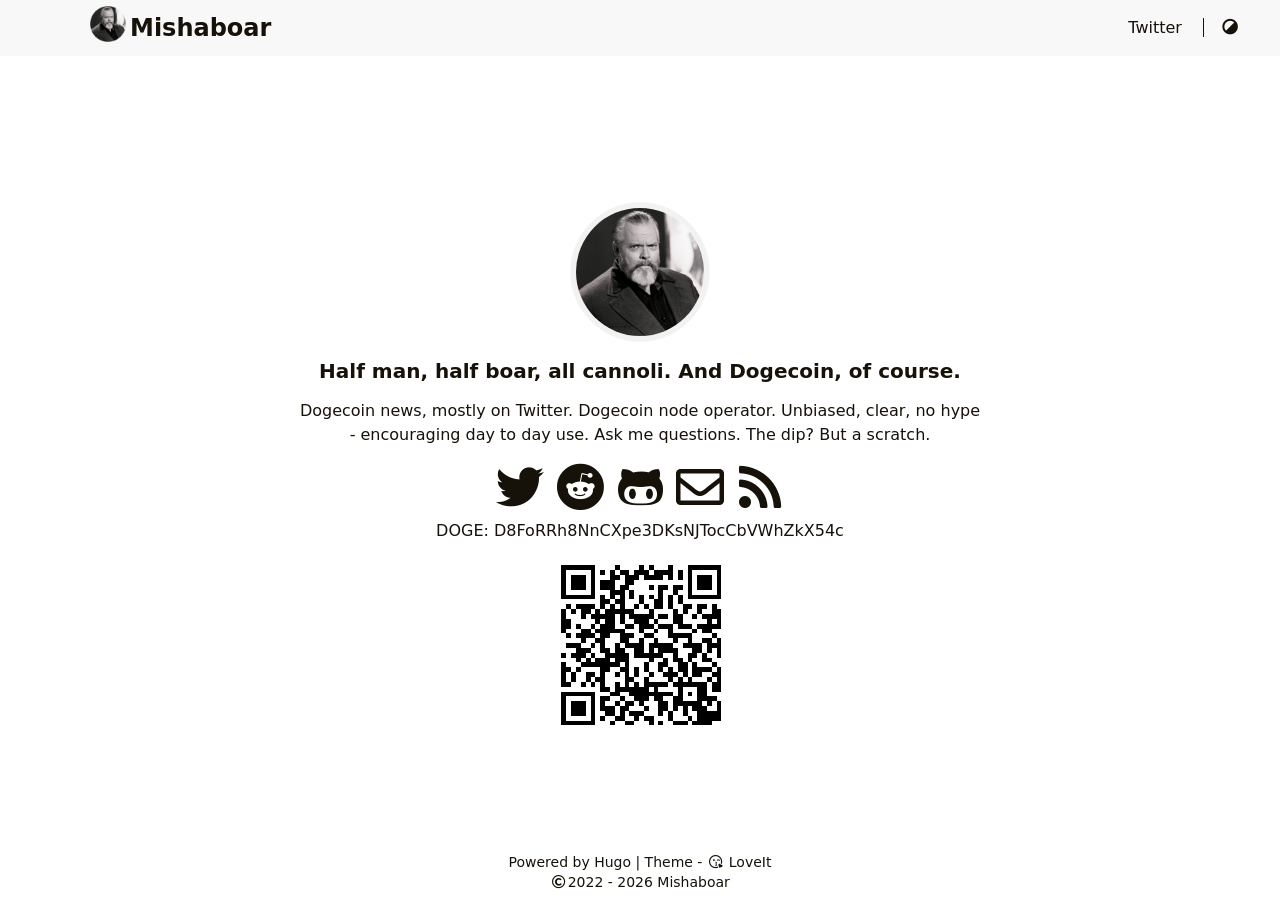
==== commit e5755870: "deploy: add24c0b88001e36b7d1f57dc367ef9ba119a1ca" ====
--- a/index.html
+++ b/index.html
@@ -1,4 +1,5 @@
-<!doctype html><html lang=en-us><head><meta name=generator content="Hugo 0.108.0"><meta charset=utf-8><meta name=viewport content="width=device-width,initial-scale=1"><meta name=robots content="noodp"><meta http-equiv=x-ua-compatible content="IE=edge, chrome=1"><title>Mishaboar</title><meta name=Description content><meta property="og:title" content="Mishaboar"><meta property="og:description" content><meta property="og:type" content="website"><meta property="og:url" content="http://mishaboar.org/"><meta name=twitter:card content="summary"><meta name=twitter:title content="Mishaboar"><meta name=twitter:description content><meta name=application-name content="Mishaboar"><meta name=apple-mobile-web-app-title content="Mishaboar"><link rel="shortcut icon" type=image/x-icon href=/favicon.ico><link rel=icon type=image/png sizes=32x32 href=/favicon-32x32.png><link rel=icon type=image/png sizes=16x16 href=/favicon-16x16.png><link rel=apple-touch-icon sizes=180x180 href=/apple-touch-icon.png><link rel=manifest href=/site.webmanifest><link rel=canonical href=http://mishaboar.org/><link rel=alternate href=/index.xml type=application/rss+xml title=Mishaboar><link rel=feed href=/index.xml type=application/rss+xml title=Mishaboar><link rel=stylesheet href=/lib/normalize/normalize.min.css><link rel=stylesheet href=/css/style.min.css><link rel=stylesheet href=/lib/fontawesome-free/all.min.css><link rel=stylesheet href=/lib/animate/animate.min.css><script type=application/ld+json>{"@context":"http://schema.org","@type":"WebSite","url":"http:\/\/mishaboar.org\/","inLanguage":"en-us","name":"Mishaboar"}</script></head><body header-desktop=fixed header-mobile=auto><script type=text/javascript>(window.localStorage&&localStorage.getItem("theme")?localStorage.getItem("theme")==="dark":""==="auto"?window.matchMedia("(prefers-color-scheme: dark)").matches:""==="dark")&&document.body.setAttribute("theme","dark")</script><div id=mask></div><div class=wrapper><header class=desktop id=header-desktop><div class=header-wrapper><div class=header-title><a href=/ title=Mishaboar><img class="lazyload logo" src=/svg/loading.min.svg data-src=/images/avatarcircle.png data-srcset="/images/avatarcircle.png, /images/avatarcircle.png 1.5x, /images/avatarcircle.png 2x" data-sizes=auto alt=/images/avatarcircle.png title=/images/avatarcircle.png>Mishaboar</a></div><div class=menu><div class=menu-inner><a class=menu-item href=https://twitter.com/mishaboar/ title="On Twitter" rel="noopener noreffer" target=_blank>Twitter </a><a class=menu-item href=https://nodes.dogebeard.com/ title="Nodes 1-5" rel="noopener noreffer" target=_blank>Nodes </a><span class="menu-item delimiter"></span><a href=javascript:void(0); class="menu-item theme-switch" title="Switch Theme">
-<i class="fas fa-adjust fa-fw"></i></a></div></div></div></header><header class=mobile id=header-mobile><div class=header-container><div class=header-wrapper><div class=header-title><a href=/ title=Mishaboar><img class="lazyload logo" src=/svg/loading.min.svg data-src=/images/avatarcircle.png data-srcset="/images/avatarcircle.png, /images/avatarcircle.png 1.5x, /images/avatarcircle.png 2x" data-sizes=auto alt=/images/avatarcircle.png title=/images/avatarcircle.png>Mishaboar</a></div><div class=menu-toggle id=menu-toggle-mobile><span></span><span></span><span></span></div></div><div class=menu id=menu-mobile><a class=menu-item href=https://twitter.com/mishaboar/ title="On Twitter" rel="noopener noreffer" target=_blank>Twitter</a><a class=menu-item href=https://nodes.dogebeard.com/ title="Nodes 1-5" rel="noopener noreffer" target=_blank>Nodes</a><a href=javascript:void(0); class="menu-item theme-switch" title="Switch Theme">
-<i class="fas fa-adjust fa-fw"></i></a></div></div></header><div class="search-dropdown desktop"><div id=search-dropdown-desktop></div></div><div class="search-dropdown mobile"><div id=search-dropdown-mobile></div></div><main class=main><div class=container><div class="page home"><div class=home-profile><div class=home-avatar><a href=https://twitter.com/mishaboar/ title="On Twitter" rel="noopener noreffer" target=_blank><img class=lazyload src=/svg/loading.min.svg data-src=/images/avatar.jpg data-srcset="/images/avatar.jpg, /images/avatar.jpg 1.5x, /images/avatar.jpg 2x" data-sizes=auto alt=/images/avatar.jpg title=/images/avatar.jpg></a></div><h1 class=home-title>Half man, half boar, all cannoli. And Dogecoin, of course.</h1><h2 class=home-subtitle>Dogecoin news, mostly on Twitter. Dogecoin node operator. Unbiased, clear, no hype - encouraging day to day use. Ask me questions. The dip? But a scratch.</h2><div class=links><a href=https://twitter.com/Mishaboar title=Twitter target=_blank rel="noopener noreffer me"><i class="fab fa-twitter fa-fw"></i></a><a href=https://www.reddit.com/user/mishaboar title=Reddit target=_blank rel="noopener noreffer me"><i class="fab fa-reddit fa-fw"></i></a><a href=https://github.com/mishaboar title=GitHub target=_blank rel="noopener noreffer me"><i class="fab fa-github-alt fa-fw"></i></a><a href=mailto:mishaboar@protonmail.com title=Email rel=me><i class="far fa-envelope fa-fw"></i></a><a href=/index.xml title=RSS target=_blank rel="noopener noreffer me"><i class="fas fa-rss fa-fw"></i></a></div><div class=single><div class=content id=content>DOGE: D8FoRRh8NnCXpe3DKsNJTocCbVWhZkX54c<br><img class=lazy src=/images/qr.png data-src=/images/qr.png alt=Image></div></div></div></div></div></main><footer class=footer><div class=footer-container><div class=footer-line>Powered by <a href=https://gohugo.io/ target=_blank rel="noopener noreffer" title="Hugo 0.108.0">Hugo</a> | Theme - <a href=https://github.com/dillonzq/LoveIt target=_blank rel="noopener noreffer" title="LoveIt 0.2.10"><i class="far fa-kiss-wink-heart fa-fw"></i> LoveIt</a></div><div class=footer-line><i class="far fa-copyright fa-fw"></i><span itemprop=copyrightYear>2022</span><span class=author itemprop=copyrightHolder>&nbsp;<a href=/ target=_blank></a></span></div></div></footer></div><div id=fixed-buttons><a href=# id=back-to-top class=fixed-button title="Back to Top"><i class="fas fa-arrow-up fa-fw"></i>
+<!doctype html><html lang=en-us><head><meta name=generator content="Hugo 0.126.2"><meta charset=utf-8><meta name=viewport content="width=device-width,initial-scale=1"><meta name=robots content="noodp"><meta http-equiv=X-UA-Compatible content="IE=edge, chrome=1"><title>Mishaboar</title><meta name=Description content><meta property="og:url" content="http://mishaboar.org/">
+<meta property="og:site_name" content="Mishaboar"><meta property="og:title" content="Mishaboar"><meta property="og:locale" content="en_us"><meta property="og:type" content="website"><meta name=twitter:card content="summary"><meta name=twitter:title content="Mishaboar"><meta name=twitter:site content="@Mishaboar"><meta name=application-name content="Mishaboar"><meta name=apple-mobile-web-app-title content="Mishaboar"><link rel="shortcut icon" type=image/x-icon href=/favicon.ico><link rel=icon type=image/png sizes=32x32 href=/favicon-32x32.png><link rel=icon type=image/png sizes=16x16 href=/favicon-16x16.png><link rel=apple-touch-icon sizes=180x180 href=/apple-touch-icon.png><link rel=manifest href=/site.webmanifest><link rel=canonical href=http://mishaboar.org/><link rel=alternate href=/index.xml type=application/rss+xml title=Mishaboar><link rel=feed href=/index.xml type=application/rss+xml title=Mishaboar><link rel=stylesheet href=/lib/normalize/normalize.min.css><link rel=stylesheet href=/css/style.min.css><link rel=stylesheet href=/lib/fontawesome-free/all.min.css><link rel=stylesheet href=/lib/animate/animate.min.css><script type=application/ld+json>{"@context":"http://schema.org","@type":"WebSite","url":"http:\/\/mishaboar.org\/","inLanguage":"en-us","author":{"@type":"Person","name":"Mishaboar"},"name":"Mishaboar"}</script></head><body header-desktop=fixed header-mobile=auto><script type=text/javascript>(window.localStorage&&localStorage.getItem("theme")?localStorage.getItem("theme")==="dark":""==="auto"?window.matchMedia("(prefers-color-scheme: dark)").matches:""==="dark")&&document.body.setAttribute("theme","dark")</script><div id=mask></div><div class=wrapper><header class=desktop id=header-desktop><div class=header-wrapper><div class=header-title><a href=/ title=Mishaboar><img class="lazyload logo" src=/svg/loading.min.svg data-src=/images/avatarcircle.png data-srcset="/images/avatarcircle.png, /images/avatarcircle.png 1.5x, /images/avatarcircle.png 2x" data-sizes=auto alt=/images/avatarcircle.png title=/images/avatarcircle.png>Mishaboar</a></div><div class=menu><div class=menu-inner><a class=menu-item href=https://twitter.com/mishaboar/ title="On Twitter" rel="noopener noreffer" target=_blank>Twitter </a><span class="menu-item delimiter"></span><a href=javascript:void(0); class="menu-item theme-switch" title="Switch Theme">
+<i class="fas fa-adjust fa-fw"></i></a></div></div></div></header><header class=mobile id=header-mobile><div class=header-container><div class=header-wrapper><div class=header-title><a href=/ title=Mishaboar><img class="lazyload logo" src=/svg/loading.min.svg data-src=/images/avatarcircle.png data-srcset="/images/avatarcircle.png, /images/avatarcircle.png 1.5x, /images/avatarcircle.png 2x" data-sizes=auto alt=/images/avatarcircle.png title=/images/avatarcircle.png>Mishaboar</a></div><div class=menu-toggle id=menu-toggle-mobile><span></span><span></span><span></span></div></div><div class=menu id=menu-mobile><a class=menu-item href=https://twitter.com/mishaboar/ title="On Twitter" rel="noopener noreffer" target=_blank>Twitter</a><a href=javascript:void(0); class="menu-item theme-switch" title="Switch Theme">
+<i class="fas fa-adjust fa-fw"></i></a></div></div></header><div class="search-dropdown desktop"><div id=search-dropdown-desktop></div></div><div class="search-dropdown mobile"><div id=search-dropdown-mobile></div></div><main class=main><div class=container><div class="page home"><div class=home-profile><div class=home-avatar><a href=https://twitter.com/mishaboar/ title="On Twitter" rel="noopener noreffer" target=_blank><img class=lazyload src=/svg/loading.min.svg data-src=/images/avatar.jpg data-srcset="/images/avatar.jpg, /images/avatar.jpg 1.5x, /images/avatar.jpg 2x" data-sizes=auto alt=/images/avatar.jpg title=/images/avatar.jpg></a></div><h1 class=home-title>Half man, half boar, all cannoli. And Dogecoin, of course.</h1><h2 class=home-subtitle>Dogecoin news, mostly on Twitter. Dogecoin node operator. Unbiased, clear, no hype - encouraging day to day use. Ask me questions. The dip? But a scratch.</h2><div class=links><a href=https://twitter.com/Mishaboar title=Twitter target=_blank rel="noopener noreffer me"><i class="fab fa-twitter fa-fw"></i></a><a href=https://www.reddit.com/user/mishaboar title=Reddit target=_blank rel="noopener noreffer me"><i class="fab fa-reddit fa-fw"></i></a><a href=https://github.com/mishaboar title=GitHub target=_blank rel="noopener noreffer me"><i class="fab fa-github-alt fa-fw"></i></a><a href=mailto:mishaboar@protonmail.com title=Email rel=me><i class="far fa-envelope fa-fw"></i></a><a href=/index.xml title=RSS target=_blank rel="noopener noreffer me"><i class="fas fa-rss fa-fw"></i></a></div><div class=single><div class=content id=content>DOGE: D8FoRRh8NnCXpe3DKsNJTocCbVWhZkX54c<br><img class=lazy src=/images/qr.png data-src=/images/qr.png alt=Image></div></div></div></div></div></main><footer class=footer><div class=footer-container><div class=footer-line>Powered by <a href=https://gohugo.io/ target=_blank rel="noopener noreffer" title="Hugo 0.126.2">Hugo</a> | Theme - <a href=https://github.com/dillonzq/LoveIt target=_blank rel="noopener noreffer" title="LoveIt 0.2.10"><i class="far fa-kiss-wink-heart fa-fw"></i> LoveIt</a></div><div class=footer-line><i class="far fa-copyright fa-fw"></i><span itemprop=copyrightYear>2022 - 2026</span><span class=author itemprop=copyrightHolder>&nbsp;<a href=https://twitter.com/mishaboar/ target=_blank>Mishaboar</a></span></div></div></footer></div><div id=fixed-buttons><a href=# id=back-to-top class=fixed-button title="Back to Top"><i class="fas fa-arrow-up fa-fw"></i>
 </a><a href=# id=view-comments class=fixed-button title="View Comments"><i class="fas fa-comment fa-fw"></i></a></div><script type=text/javascript src=/lib/smooth-scroll/smooth-scroll.min.js></script><script type=text/javascript src=/lib/lazysizes/lazysizes.min.js></script><script type=text/javascript src=/lib/clipboard/clipboard.min.js></script><script type=text/javascript>window.config={code:{copyTitle:"Copy to clipboard",maxShownLines:10}}</script><script type=text/javascript src=/js/theme.min.js></script></body></html>
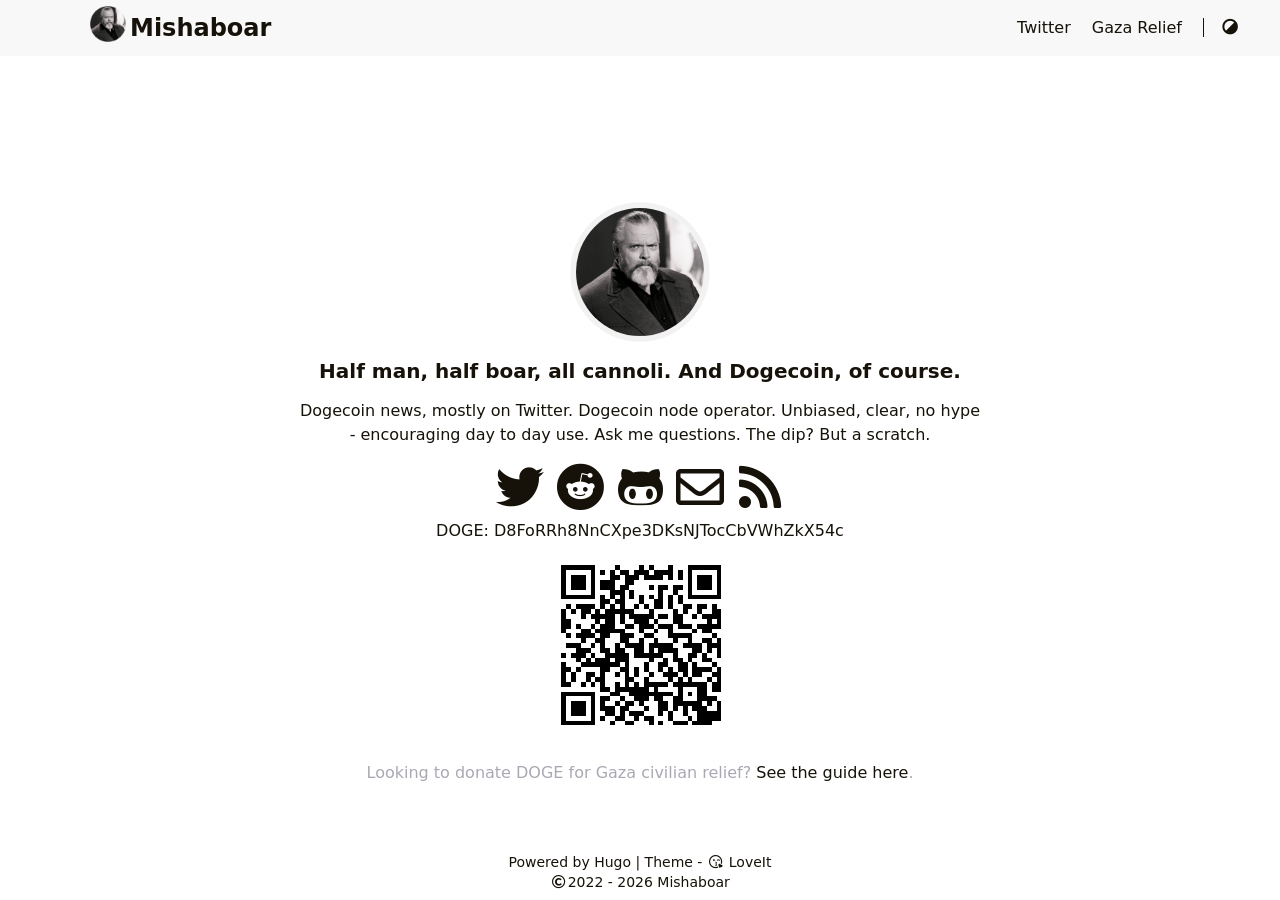
==== commit 15865a72: "deploy: 96765d130ca29a72d0ffa0e464a2e9ea55c7e318" ====
--- a/index.html
+++ b/index.html
@@ -1,5 +1,5 @@
 <!doctype html><html lang=en-us><head><meta name=generator content="Hugo 0.126.2"><meta charset=utf-8><meta name=viewport content="width=device-width,initial-scale=1"><meta name=robots content="noodp"><meta http-equiv=X-UA-Compatible content="IE=edge, chrome=1"><title>Mishaboar</title><meta name=Description content><meta property="og:url" content="http://mishaboar.org/">
-<meta property="og:site_name" content="Mishaboar"><meta property="og:title" content="Mishaboar"><meta property="og:locale" content="en_us"><meta property="og:type" content="website"><meta name=twitter:card content="summary"><meta name=twitter:title content="Mishaboar"><meta name=twitter:site content="@Mishaboar"><meta name=application-name content="Mishaboar"><meta name=apple-mobile-web-app-title content="Mishaboar"><link rel="shortcut icon" type=image/x-icon href=/favicon.ico><link rel=icon type=image/png sizes=32x32 href=/favicon-32x32.png><link rel=icon type=image/png sizes=16x16 href=/favicon-16x16.png><link rel=apple-touch-icon sizes=180x180 href=/apple-touch-icon.png><link rel=manifest href=/site.webmanifest><link rel=canonical href=http://mishaboar.org/><link rel=alternate href=/index.xml type=application/rss+xml title=Mishaboar><link rel=feed href=/index.xml type=application/rss+xml title=Mishaboar><link rel=stylesheet href=/lib/normalize/normalize.min.css><link rel=stylesheet href=/css/style.min.css><link rel=stylesheet href=/lib/fontawesome-free/all.min.css><link rel=stylesheet href=/lib/animate/animate.min.css><script type=application/ld+json>{"@context":"http://schema.org","@type":"WebSite","url":"http:\/\/mishaboar.org\/","inLanguage":"en-us","author":{"@type":"Person","name":"Mishaboar"},"name":"Mishaboar"}</script></head><body header-desktop=fixed header-mobile=auto><script type=text/javascript>(window.localStorage&&localStorage.getItem("theme")?localStorage.getItem("theme")==="dark":""==="auto"?window.matchMedia("(prefers-color-scheme: dark)").matches:""==="dark")&&document.body.setAttribute("theme","dark")</script><div id=mask></div><div class=wrapper><header class=desktop id=header-desktop><div class=header-wrapper><div class=header-title><a href=/ title=Mishaboar><img class="lazyload logo" src=/svg/loading.min.svg data-src=/images/avatarcircle.png data-srcset="/images/avatarcircle.png, /images/avatarcircle.png 1.5x, /images/avatarcircle.png 2x" data-sizes=auto alt=/images/avatarcircle.png title=/images/avatarcircle.png>Mishaboar</a></div><div class=menu><div class=menu-inner><a class=menu-item href=https://twitter.com/mishaboar/ title="On Twitter" rel="noopener noreffer" target=_blank>Twitter </a><span class="menu-item delimiter"></span><a href=javascript:void(0); class="menu-item theme-switch" title="Switch Theme">
-<i class="fas fa-adjust fa-fw"></i></a></div></div></div></header><header class=mobile id=header-mobile><div class=header-container><div class=header-wrapper><div class=header-title><a href=/ title=Mishaboar><img class="lazyload logo" src=/svg/loading.min.svg data-src=/images/avatarcircle.png data-srcset="/images/avatarcircle.png, /images/avatarcircle.png 1.5x, /images/avatarcircle.png 2x" data-sizes=auto alt=/images/avatarcircle.png title=/images/avatarcircle.png>Mishaboar</a></div><div class=menu-toggle id=menu-toggle-mobile><span></span><span></span><span></span></div></div><div class=menu id=menu-mobile><a class=menu-item href=https://twitter.com/mishaboar/ title="On Twitter" rel="noopener noreffer" target=_blank>Twitter</a><a href=javascript:void(0); class="menu-item theme-switch" title="Switch Theme">
-<i class="fas fa-adjust fa-fw"></i></a></div></div></header><div class="search-dropdown desktop"><div id=search-dropdown-desktop></div></div><div class="search-dropdown mobile"><div id=search-dropdown-mobile></div></div><main class=main><div class=container><div class="page home"><div class=home-profile><div class=home-avatar><a href=https://twitter.com/mishaboar/ title="On Twitter" rel="noopener noreffer" target=_blank><img class=lazyload src=/svg/loading.min.svg data-src=/images/avatar.jpg data-srcset="/images/avatar.jpg, /images/avatar.jpg 1.5x, /images/avatar.jpg 2x" data-sizes=auto alt=/images/avatar.jpg title=/images/avatar.jpg></a></div><h1 class=home-title>Half man, half boar, all cannoli. And Dogecoin, of course.</h1><h2 class=home-subtitle>Dogecoin news, mostly on Twitter. Dogecoin node operator. Unbiased, clear, no hype - encouraging day to day use. Ask me questions. The dip? But a scratch.</h2><div class=links><a href=https://twitter.com/Mishaboar title=Twitter target=_blank rel="noopener noreffer me"><i class="fab fa-twitter fa-fw"></i></a><a href=https://www.reddit.com/user/mishaboar title=Reddit target=_blank rel="noopener noreffer me"><i class="fab fa-reddit fa-fw"></i></a><a href=https://github.com/mishaboar title=GitHub target=_blank rel="noopener noreffer me"><i class="fab fa-github-alt fa-fw"></i></a><a href=mailto:mishaboar@protonmail.com title=Email rel=me><i class="far fa-envelope fa-fw"></i></a><a href=/index.xml title=RSS target=_blank rel="noopener noreffer me"><i class="fas fa-rss fa-fw"></i></a></div><div class=single><div class=content id=content>DOGE: D8FoRRh8NnCXpe3DKsNJTocCbVWhZkX54c<br><img class=lazy src=/images/qr.png data-src=/images/qr.png alt=Image></div></div></div></div></div></main><footer class=footer><div class=footer-container><div class=footer-line>Powered by <a href=https://gohugo.io/ target=_blank rel="noopener noreffer" title="Hugo 0.126.2">Hugo</a> | Theme - <a href=https://github.com/dillonzq/LoveIt target=_blank rel="noopener noreffer" title="LoveIt 0.2.10"><i class="far fa-kiss-wink-heart fa-fw"></i> LoveIt</a></div><div class=footer-line><i class="far fa-copyright fa-fw"></i><span itemprop=copyrightYear>2022 - 2026</span><span class=author itemprop=copyrightHolder>&nbsp;<a href=https://twitter.com/mishaboar/ target=_blank>Mishaboar</a></span></div></div></footer></div><div id=fixed-buttons><a href=# id=back-to-top class=fixed-button title="Back to Top"><i class="fas fa-arrow-up fa-fw"></i>
+<meta property="og:site_name" content="Mishaboar"><meta property="og:title" content="Mishaboar"><meta property="og:locale" content="en_us"><meta property="og:type" content="website"><meta name=twitter:card content="summary"><meta name=twitter:title content="Mishaboar"><meta name=twitter:site content="@Mishaboar"><meta name=application-name content="Mishaboar"><meta name=apple-mobile-web-app-title content="Mishaboar"><link rel="shortcut icon" type=image/x-icon href=/favicon.ico><link rel=icon type=image/png sizes=32x32 href=/favicon-32x32.png><link rel=icon type=image/png sizes=16x16 href=/favicon-16x16.png><link rel=apple-touch-icon sizes=180x180 href=/apple-touch-icon.png><link rel=manifest href=/site.webmanifest><link rel=canonical href=http://mishaboar.org/><link rel=alternate href=/index.xml type=application/rss+xml title=Mishaboar><link rel=feed href=/index.xml type=application/rss+xml title=Mishaboar><link rel=stylesheet href=/lib/normalize/normalize.min.css><link rel=stylesheet href=/css/style.min.css><link rel=stylesheet href=/lib/fontawesome-free/all.min.css><link rel=stylesheet href=/lib/animate/animate.min.css><script type=application/ld+json>{"@context":"http://schema.org","@type":"WebSite","url":"http:\/\/mishaboar.org\/","inLanguage":"en-us","author":{"@type":"Person","name":"Mishaboar"},"name":"Mishaboar"}</script></head><body header-desktop=fixed header-mobile=auto><script type=text/javascript>(window.localStorage&&localStorage.getItem("theme")?localStorage.getItem("theme")==="dark":""==="auto"?window.matchMedia("(prefers-color-scheme: dark)").matches:""==="dark")&&document.body.setAttribute("theme","dark")</script><div id=mask></div><div class=wrapper><header class=desktop id=header-desktop><div class=header-wrapper><div class=header-title><a href=/ title=Mishaboar><img class="lazyload logo" src=/svg/loading.min.svg data-src=/images/avatarcircle.png data-srcset="/images/avatarcircle.png, /images/avatarcircle.png 1.5x, /images/avatarcircle.png 2x" data-sizes=auto alt=/images/avatarcircle.png title=/images/avatarcircle.png>Mishaboar</a></div><div class=menu><div class=menu-inner><a class=menu-item href=https://twitter.com/mishaboar/ title="On Twitter" rel="noopener noreffer" target=_blank>Twitter </a><a class=menu-item href=/gaza-donations/ title="Dogecoin donations for Gaza civilian relief">Gaza Relief </a><span class="menu-item delimiter"></span><a href=javascript:void(0); class="menu-item theme-switch" title="Switch Theme">
+<i class="fas fa-adjust fa-fw"></i></a></div></div></div></header><header class=mobile id=header-mobile><div class=header-container><div class=header-wrapper><div class=header-title><a href=/ title=Mishaboar><img class="lazyload logo" src=/svg/loading.min.svg data-src=/images/avatarcircle.png data-srcset="/images/avatarcircle.png, /images/avatarcircle.png 1.5x, /images/avatarcircle.png 2x" data-sizes=auto alt=/images/avatarcircle.png title=/images/avatarcircle.png>Mishaboar</a></div><div class=menu-toggle id=menu-toggle-mobile><span></span><span></span><span></span></div></div><div class=menu id=menu-mobile><a class=menu-item href=https://twitter.com/mishaboar/ title="On Twitter" rel="noopener noreffer" target=_blank>Twitter</a><a class=menu-item href=/gaza-donations/ title="Dogecoin donations for Gaza civilian relief">Gaza Relief</a><a href=javascript:void(0); class="menu-item theme-switch" title="Switch Theme">
+<i class="fas fa-adjust fa-fw"></i></a></div></div></header><div class="search-dropdown desktop"><div id=search-dropdown-desktop></div></div><div class="search-dropdown mobile"><div id=search-dropdown-mobile></div></div><main class=main><div class=container><div class="page home"><div class=home-profile><div class=home-avatar><a href=https://twitter.com/mishaboar/ title="On Twitter" rel="noopener noreffer" target=_blank><img class=lazyload src=/svg/loading.min.svg data-src=/images/avatar.jpg data-srcset="/images/avatar.jpg, /images/avatar.jpg 1.5x, /images/avatar.jpg 2x" data-sizes=auto alt=/images/avatar.jpg title=/images/avatar.jpg></a></div><h1 class=home-title>Half man, half boar, all cannoli. And Dogecoin, of course.</h1><h2 class=home-subtitle>Dogecoin news, mostly on Twitter. Dogecoin node operator. Unbiased, clear, no hype - encouraging day to day use. Ask me questions. The dip? But a scratch.</h2><div class=links><a href=https://twitter.com/Mishaboar title=Twitter target=_blank rel="noopener noreffer me"><i class="fab fa-twitter fa-fw"></i></a><a href=https://www.reddit.com/user/mishaboar title=Reddit target=_blank rel="noopener noreffer me"><i class="fab fa-reddit fa-fw"></i></a><a href=https://github.com/mishaboar title=GitHub target=_blank rel="noopener noreffer me"><i class="fab fa-github-alt fa-fw"></i></a><a href=mailto:mishaboar@protonmail.com title=Email rel=me><i class="far fa-envelope fa-fw"></i></a><a href=/index.xml title=RSS target=_blank rel="noopener noreffer me"><i class="fas fa-rss fa-fw"></i></a></div><div class=single><div class=content id=content>DOGE: D8FoRRh8NnCXpe3DKsNJTocCbVWhZkX54c<br><img class=lazy src=/images/qr.png data-src=/images/qr.png alt=Image></div></div><h3 class=home-disclaimer>Looking to donate DOGE for Gaza civilian relief? <a href=/gaza-donations/>See the guide here</a>.</h3></div></div></div></main><footer class=footer><div class=footer-container><div class=footer-line>Powered by <a href=https://gohugo.io/ target=_blank rel="noopener noreffer" title="Hugo 0.126.2">Hugo</a> | Theme - <a href=https://github.com/dillonzq/LoveIt target=_blank rel="noopener noreffer" title="LoveIt 0.2.10"><i class="far fa-kiss-wink-heart fa-fw"></i> LoveIt</a></div><div class=footer-line><i class="far fa-copyright fa-fw"></i><span itemprop=copyrightYear>2022 - 2026</span><span class=author itemprop=copyrightHolder>&nbsp;<a href=https://twitter.com/mishaboar/ target=_blank>Mishaboar</a></span></div></div></footer></div><div id=fixed-buttons><a href=# id=back-to-top class=fixed-button title="Back to Top"><i class="fas fa-arrow-up fa-fw"></i>
 </a><a href=# id=view-comments class=fixed-button title="View Comments"><i class="fas fa-comment fa-fw"></i></a></div><script type=text/javascript src=/lib/smooth-scroll/smooth-scroll.min.js></script><script type=text/javascript src=/lib/lazysizes/lazysizes.min.js></script><script type=text/javascript src=/lib/clipboard/clipboard.min.js></script><script type=text/javascript>window.config={code:{copyTitle:"Copy to clipboard",maxShownLines:10}}</script><script type=text/javascript src=/js/theme.min.js></script></body></html>
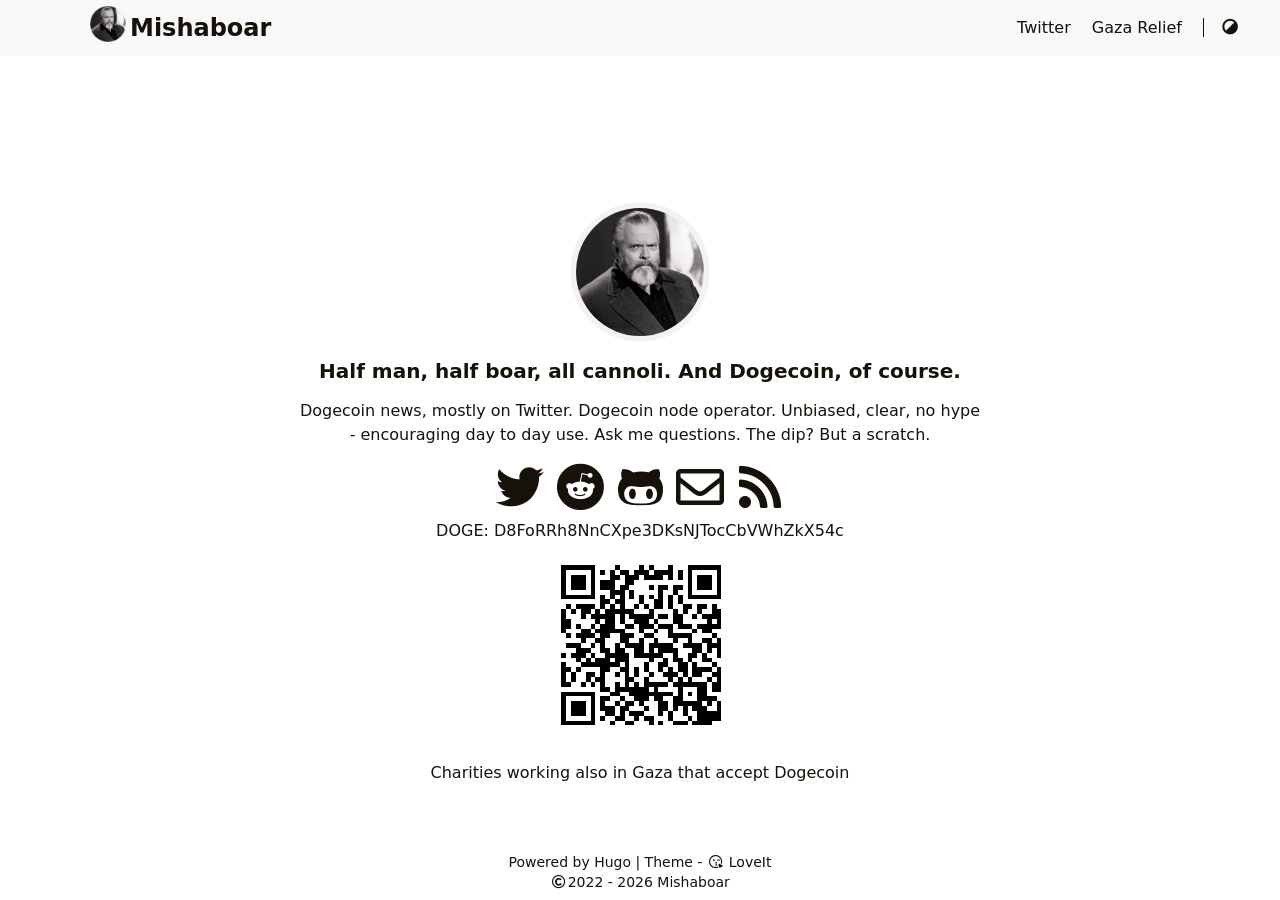
==== commit edc681aa: "deploy: 7211c27d7fe1e9f08f770058b3442e380161da09" ====
--- a/index.html
+++ b/index.html
@@ -1,5 +1,5 @@
 <!doctype html><html lang=en-us><head><meta name=generator content="Hugo 0.126.2"><meta charset=utf-8><meta name=viewport content="width=device-width,initial-scale=1"><meta name=robots content="noodp"><meta http-equiv=X-UA-Compatible content="IE=edge, chrome=1"><title>Mishaboar</title><meta name=Description content><meta property="og:url" content="http://mishaboar.org/">
-<meta property="og:site_name" content="Mishaboar"><meta property="og:title" content="Mishaboar"><meta property="og:locale" content="en_us"><meta property="og:type" content="website"><meta name=twitter:card content="summary"><meta name=twitter:title content="Mishaboar"><meta name=twitter:site content="@Mishaboar"><meta name=application-name content="Mishaboar"><meta name=apple-mobile-web-app-title content="Mishaboar"><link rel="shortcut icon" type=image/x-icon href=/favicon.ico><link rel=icon type=image/png sizes=32x32 href=/favicon-32x32.png><link rel=icon type=image/png sizes=16x16 href=/favicon-16x16.png><link rel=apple-touch-icon sizes=180x180 href=/apple-touch-icon.png><link rel=manifest href=/site.webmanifest><link rel=canonical href=http://mishaboar.org/><link rel=alternate href=/index.xml type=application/rss+xml title=Mishaboar><link rel=feed href=/index.xml type=application/rss+xml title=Mishaboar><link rel=stylesheet href=/lib/normalize/normalize.min.css><link rel=stylesheet href=/css/style.min.css><link rel=stylesheet href=/lib/fontawesome-free/all.min.css><link rel=stylesheet href=/lib/animate/animate.min.css><script type=application/ld+json>{"@context":"http://schema.org","@type":"WebSite","url":"http:\/\/mishaboar.org\/","inLanguage":"en-us","author":{"@type":"Person","name":"Mishaboar"},"name":"Mishaboar"}</script></head><body header-desktop=fixed header-mobile=auto><script type=text/javascript>(window.localStorage&&localStorage.getItem("theme")?localStorage.getItem("theme")==="dark":""==="auto"?window.matchMedia("(prefers-color-scheme: dark)").matches:""==="dark")&&document.body.setAttribute("theme","dark")</script><div id=mask></div><div class=wrapper><header class=desktop id=header-desktop><div class=header-wrapper><div class=header-title><a href=/ title=Mishaboar><img class="lazyload logo" src=/svg/loading.min.svg data-src=/images/avatarcircle.png data-srcset="/images/avatarcircle.png, /images/avatarcircle.png 1.5x, /images/avatarcircle.png 2x" data-sizes=auto alt=/images/avatarcircle.png title=/images/avatarcircle.png>Mishaboar</a></div><div class=menu><div class=menu-inner><a class=menu-item href=https://twitter.com/mishaboar/ title="On Twitter" rel="noopener noreffer" target=_blank>Twitter </a><a class=menu-item href=/gaza-donations/ title="Dogecoin donations for Gaza civilian relief">Gaza Relief </a><span class="menu-item delimiter"></span><a href=javascript:void(0); class="menu-item theme-switch" title="Switch Theme">
-<i class="fas fa-adjust fa-fw"></i></a></div></div></div></header><header class=mobile id=header-mobile><div class=header-container><div class=header-wrapper><div class=header-title><a href=/ title=Mishaboar><img class="lazyload logo" src=/svg/loading.min.svg data-src=/images/avatarcircle.png data-srcset="/images/avatarcircle.png, /images/avatarcircle.png 1.5x, /images/avatarcircle.png 2x" data-sizes=auto alt=/images/avatarcircle.png title=/images/avatarcircle.png>Mishaboar</a></div><div class=menu-toggle id=menu-toggle-mobile><span></span><span></span><span></span></div></div><div class=menu id=menu-mobile><a class=menu-item href=https://twitter.com/mishaboar/ title="On Twitter" rel="noopener noreffer" target=_blank>Twitter</a><a class=menu-item href=/gaza-donations/ title="Dogecoin donations for Gaza civilian relief">Gaza Relief</a><a href=javascript:void(0); class="menu-item theme-switch" title="Switch Theme">
-<i class="fas fa-adjust fa-fw"></i></a></div></div></header><div class="search-dropdown desktop"><div id=search-dropdown-desktop></div></div><div class="search-dropdown mobile"><div id=search-dropdown-mobile></div></div><main class=main><div class=container><div class="page home"><div class=home-profile><div class=home-avatar><a href=https://twitter.com/mishaboar/ title="On Twitter" rel="noopener noreffer" target=_blank><img class=lazyload src=/svg/loading.min.svg data-src=/images/avatar.jpg data-srcset="/images/avatar.jpg, /images/avatar.jpg 1.5x, /images/avatar.jpg 2x" data-sizes=auto alt=/images/avatar.jpg title=/images/avatar.jpg></a></div><h1 class=home-title>Half man, half boar, all cannoli. And Dogecoin, of course.</h1><h2 class=home-subtitle>Dogecoin news, mostly on Twitter. Dogecoin node operator. Unbiased, clear, no hype - encouraging day to day use. Ask me questions. The dip? But a scratch.</h2><div class=links><a href=https://twitter.com/Mishaboar title=Twitter target=_blank rel="noopener noreffer me"><i class="fab fa-twitter fa-fw"></i></a><a href=https://www.reddit.com/user/mishaboar title=Reddit target=_blank rel="noopener noreffer me"><i class="fab fa-reddit fa-fw"></i></a><a href=https://github.com/mishaboar title=GitHub target=_blank rel="noopener noreffer me"><i class="fab fa-github-alt fa-fw"></i></a><a href=mailto:mishaboar@protonmail.com title=Email rel=me><i class="far fa-envelope fa-fw"></i></a><a href=/index.xml title=RSS target=_blank rel="noopener noreffer me"><i class="fas fa-rss fa-fw"></i></a></div><div class=single><div class=content id=content>DOGE: D8FoRRh8NnCXpe3DKsNJTocCbVWhZkX54c<br><img class=lazy src=/images/qr.png data-src=/images/qr.png alt=Image></div></div><h3 class=home-disclaimer>Looking to donate DOGE for Gaza civilian relief? <a href=/gaza-donations/>See the guide here</a>.</h3></div></div></div></main><footer class=footer><div class=footer-container><div class=footer-line>Powered by <a href=https://gohugo.io/ target=_blank rel="noopener noreffer" title="Hugo 0.126.2">Hugo</a> | Theme - <a href=https://github.com/dillonzq/LoveIt target=_blank rel="noopener noreffer" title="LoveIt 0.2.10"><i class="far fa-kiss-wink-heart fa-fw"></i> LoveIt</a></div><div class=footer-line><i class="far fa-copyright fa-fw"></i><span itemprop=copyrightYear>2022 - 2026</span><span class=author itemprop=copyrightHolder>&nbsp;<a href=https://twitter.com/mishaboar/ target=_blank>Mishaboar</a></span></div></div></footer></div><div id=fixed-buttons><a href=# id=back-to-top class=fixed-button title="Back to Top"><i class="fas fa-arrow-up fa-fw"></i>
+<meta property="og:site_name" content="Mishaboar"><meta property="og:title" content="Mishaboar"><meta property="og:locale" content="en_us"><meta property="og:type" content="website"><meta name=twitter:card content="summary"><meta name=twitter:title content="Mishaboar"><meta name=twitter:site content="@Mishaboar"><meta name=application-name content="Mishaboar"><meta name=apple-mobile-web-app-title content="Mishaboar"><link rel="shortcut icon" type=image/x-icon href=/favicon.ico><link rel=icon type=image/png sizes=32x32 href=/favicon-32x32.png><link rel=icon type=image/png sizes=16x16 href=/favicon-16x16.png><link rel=apple-touch-icon sizes=180x180 href=/apple-touch-icon.png><link rel=manifest href=/site.webmanifest><link rel=canonical href=http://mishaboar.org/><link rel=alternate href=/index.xml type=application/rss+xml title=Mishaboar><link rel=feed href=/index.xml type=application/rss+xml title=Mishaboar><link rel=stylesheet href=/lib/normalize/normalize.min.css><link rel=stylesheet href=/css/style.min.css><link rel=stylesheet href=/lib/fontawesome-free/all.min.css><link rel=stylesheet href=/lib/animate/animate.min.css><script type=application/ld+json>{"@context":"http://schema.org","@type":"WebSite","url":"http:\/\/mishaboar.org\/","inLanguage":"en-us","author":{"@type":"Person","name":"Mishaboar"},"name":"Mishaboar"}</script></head><body header-desktop=fixed header-mobile=auto><script type=text/javascript>(window.localStorage&&localStorage.getItem("theme")?localStorage.getItem("theme")==="dark":""==="auto"?window.matchMedia("(prefers-color-scheme: dark)").matches:""==="dark")&&document.body.setAttribute("theme","dark")</script><div id=mask></div><div class=wrapper><header class=desktop id=header-desktop><div class=header-wrapper><div class=header-title><a href=/ title=Mishaboar><img class="lazyload logo" src=/svg/loading.min.svg data-src=/images/avatarcircle.png data-srcset="/images/avatarcircle.png, /images/avatarcircle.png 1.5x, /images/avatarcircle.png 2x" data-sizes=auto alt=/images/avatarcircle.png title=/images/avatarcircle.png>Mishaboar</a></div><div class=menu><div class=menu-inner><a class=menu-item href=https://twitter.com/mishaboar/ title="On Twitter" rel="noopener noreffer" target=_blank>Twitter </a><a class=menu-item href=/gaza-donations/ title="Charities working in Gaza that accept Dogecoin">Gaza Relief </a><span class="menu-item delimiter"></span><a href=javascript:void(0); class="menu-item theme-switch" title="Switch Theme">
+<i class="fas fa-adjust fa-fw"></i></a></div></div></div></header><header class=mobile id=header-mobile><div class=header-container><div class=header-wrapper><div class=header-title><a href=/ title=Mishaboar><img class="lazyload logo" src=/svg/loading.min.svg data-src=/images/avatarcircle.png data-srcset="/images/avatarcircle.png, /images/avatarcircle.png 1.5x, /images/avatarcircle.png 2x" data-sizes=auto alt=/images/avatarcircle.png title=/images/avatarcircle.png>Mishaboar</a></div><div class=menu-toggle id=menu-toggle-mobile><span></span><span></span><span></span></div></div><div class=menu id=menu-mobile><a class=menu-item href=https://twitter.com/mishaboar/ title="On Twitter" rel="noopener noreffer" target=_blank>Twitter</a><a class=menu-item href=/gaza-donations/ title="Charities working in Gaza that accept Dogecoin">Gaza Relief</a><a href=javascript:void(0); class="menu-item theme-switch" title="Switch Theme">
+<i class="fas fa-adjust fa-fw"></i></a></div></div></header><div class="search-dropdown desktop"><div id=search-dropdown-desktop></div></div><div class="search-dropdown mobile"><div id=search-dropdown-mobile></div></div><main class=main><div class=container><div class="page home"><div class=home-profile><div class=home-avatar><a href=https://twitter.com/mishaboar/ title="On Twitter" rel="noopener noreffer" target=_blank><img class=lazyload src=/svg/loading.min.svg data-src=/images/avatar.jpg data-srcset="/images/avatar.jpg, /images/avatar.jpg 1.5x, /images/avatar.jpg 2x" data-sizes=auto alt=/images/avatar.jpg title=/images/avatar.jpg></a></div><h1 class=home-title>Half man, half boar, all cannoli. And Dogecoin, of course.</h1><h2 class=home-subtitle>Dogecoin news, mostly on Twitter. Dogecoin node operator. Unbiased, clear, no hype - encouraging day to day use. Ask me questions. The dip? But a scratch.</h2><div class=links><a href=https://twitter.com/Mishaboar title=Twitter target=_blank rel="noopener noreffer me"><i class="fab fa-twitter fa-fw"></i></a><a href=https://www.reddit.com/user/mishaboar title=Reddit target=_blank rel="noopener noreffer me"><i class="fab fa-reddit fa-fw"></i></a><a href=https://github.com/mishaboar title=GitHub target=_blank rel="noopener noreffer me"><i class="fab fa-github-alt fa-fw"></i></a><a href=mailto:mishaboar@protonmail.com title=Email rel=me><i class="far fa-envelope fa-fw"></i></a><a href=/index.xml title=RSS target=_blank rel="noopener noreffer me"><i class="fas fa-rss fa-fw"></i></a></div><div class=single><div class=content id=content>DOGE: D8FoRRh8NnCXpe3DKsNJTocCbVWhZkX54c<br><img class=lazy src=/images/qr.png data-src=/images/qr.png alt=Image></div></div><h3 class=home-disclaimer><a href=/gaza-donations/>Charities working also in Gaza that accept Dogecoin</a></h3></div></div></div></main><footer class=footer><div class=footer-container><div class=footer-line>Powered by <a href=https://gohugo.io/ target=_blank rel="noopener noreffer" title="Hugo 0.126.2">Hugo</a> | Theme - <a href=https://github.com/dillonzq/LoveIt target=_blank rel="noopener noreffer" title="LoveIt 0.2.10"><i class="far fa-kiss-wink-heart fa-fw"></i> LoveIt</a></div><div class=footer-line><i class="far fa-copyright fa-fw"></i><span itemprop=copyrightYear>2022 - 2026</span><span class=author itemprop=copyrightHolder>&nbsp;<a href=https://twitter.com/mishaboar/ target=_blank>Mishaboar</a></span></div></div></footer></div><div id=fixed-buttons><a href=# id=back-to-top class=fixed-button title="Back to Top"><i class="fas fa-arrow-up fa-fw"></i>
 </a><a href=# id=view-comments class=fixed-button title="View Comments"><i class="fas fa-comment fa-fw"></i></a></div><script type=text/javascript src=/lib/smooth-scroll/smooth-scroll.min.js></script><script type=text/javascript src=/lib/lazysizes/lazysizes.min.js></script><script type=text/javascript src=/lib/clipboard/clipboard.min.js></script><script type=text/javascript>window.config={code:{copyTitle:"Copy to clipboard",maxShownLines:10}}</script><script type=text/javascript src=/js/theme.min.js></script></body></html>
